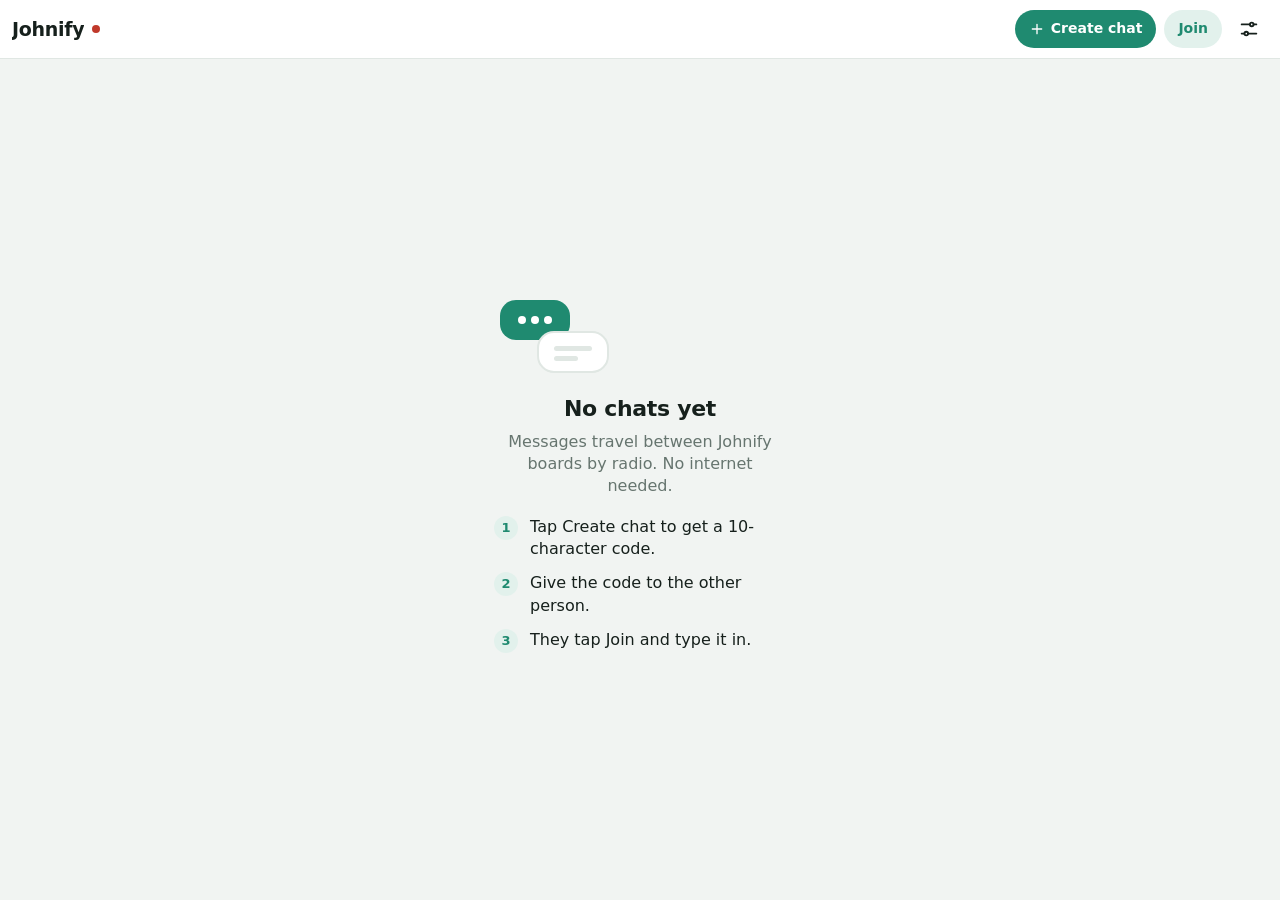
==== index.html @ dd28b8f2 "Fixed a small memory leak issue. and added a demo site I also deleted useless notes in the code i us" ====
<!DOCTYPE html>
<html lang="en"><head><meta charset="utf-8">
<meta name="viewport" content="width=device-width,initial-scale=1,viewport-fit=cover">
<meta name="color-scheme" content="light dark">
<meta name="theme-color" content="#1f8a70">
<title>Johnify</title>
<style>
:root{
  --bg:#f1f4f2;--sf:#ffffff;--tx:#16201c;--mu:#66756f;--ln:#e0e7e3;
  --pri:#1f8a70;--pritx:#ffffff;--soft:#e2f1ec;
  --out:#1f8a70;--outtx:#ffffff;--in:#ffffff;
  --danger:#c0392b;--ok:#25915f;--sh:0 1px 2px rgba(16,32,26,.08)}
@media(prefers-color-scheme:dark){:root{
  --bg:#0d1411;--sf:#16201c;--tx:#e6eee9;--mu:#8a9a93;--ln:#24312b;
  --pri:#35b28f;--pritx:#04130d;--soft:#1b2b25;
  --out:#1c7a64;--outtx:#ffffff;--in:#1c2823;
  --danger:#e8695c;--ok:#4cc38a;--sh:none}}
*{box-sizing:border-box;-webkit-tap-highlight-color:transparent}
html,body{margin:0;height:100%}
body{display:flex;flex-direction:column;height:100dvh;background:var(--bg);color:var(--tx);
  font:16px/1.4 system-ui,-apple-system,"Segoe UI",Roboto,"Helvetica Neue",sans-serif}
button,input,textarea{font:inherit;color:inherit}
svg{display:block}

header{flex:none;display:flex;align-items:center;gap:8px;background:var(--sf);border-bottom:1px solid var(--ln);
  padding:10px 12px;padding-top:max(10px,env(safe-area-inset-top))}
.brand{flex:1;min-width:0;display:flex;align-items:center;gap:8px}
.name{font-weight:700;font-size:19px;letter-spacing:-.3px;overflow:hidden;text-overflow:ellipsis}
.dot{flex:none;width:8px;height:8px;border-radius:50%;background:var(--mu)}
.dot.on{background:var(--ok)}.dot.off{background:var(--danger)}
.btn{display:inline-flex;align-items:center;gap:6px;border:0;border-radius:999px;padding:9px 14px;
  font-weight:600;font-size:14px;background:var(--soft);color:var(--pri);cursor:pointer;white-space:nowrap}
.btn:active{opacity:.7}
.btn.pri{background:var(--pri);color:var(--pritx)}
.btn.ghost{background:none;color:var(--danger);padding:8px 10px}
.icon{flex:none;width:38px;height:38px;border-radius:50%;border:0;background:none;color:var(--tx);
  display:grid;place-items:center;cursor:pointer}
.icon:active{background:var(--soft)}.icon.on{background:var(--soft);color:var(--pri)}
@media(max-width:370px){.btn{padding:8px 11px;font-size:13px}}

#view{flex:1;min-height:0;display:flex;flex-direction:column}
.scr{flex:1;min-height:0;display:flex;flex-direction:column}

.list{flex:1;overflow-y:auto;padding:12px}
.row{display:flex;align-items:center;gap:12px;padding:12px;margin-bottom:8px;background:var(--sf);
  border:1px solid var(--ln);border-radius:16px;box-shadow:var(--sh);cursor:pointer}
.row:active{background:var(--soft)}
.av{flex:none;width:46px;height:46px;border-radius:50%;display:grid;place-items:center;color:#fff;font-weight:700;font-size:15px}
.av.sm{width:36px;height:36px;font-size:13px}
.rt{flex:1;min-width:0}
.rcode{font-weight:700;font-size:16px;letter-spacing:.6px}
.rprev{color:var(--mu);font-size:14px;white-space:nowrap;overflow:hidden;text-overflow:ellipsis}
.rside{flex:none;display:flex;flex-direction:column;align-items:flex-end;gap:6px}
.rtime{font-size:12px;color:var(--mu)}
.badge{min-width:20px;height:20px;padding:0 6px;border-radius:10px;background:var(--pri);color:var(--pritx);
  font-size:12px;font-weight:700;display:grid;place-items:center}

.empty{margin:auto;text-align:center;padding:24px;max-width:340px}
.empty h2{margin:16px 0 6px;font-size:22px;letter-spacing:-.3px}
.empty p{margin:0;color:var(--mu)}
.steps{margin:18px 0 0;padding:0;list-style:none;text-align:left}
.steps li{display:flex;gap:12px;align-items:flex-start;margin-bottom:12px}
.steps b{flex:none;width:24px;height:24px;border-radius:50%;background:var(--soft);color:var(--pri);
  display:grid;place-items:center;font-size:13px}

.chead{flex:none;display:flex;align-items:center;gap:8px;padding:8px 10px;background:var(--sf);border-bottom:1px solid var(--ln)}
.cmid{flex:1;min-width:0;display:flex;flex-direction:column;align-items:flex-start;background:none;border:0;padding:0;cursor:pointer;text-align:left}
.ccode{font-weight:700;font-size:16px;letter-spacing:.6px}
.csub{display:flex;align-items:center;gap:4px;font-size:12px;color:var(--ok)}
.msgs{flex:1;min-height:0;overflow-y:auto;display:flex;flex-direction:column;gap:6px;padding:14px 12px}
.hint{margin:auto;color:var(--mu);font-size:14px}
.b{max-width:80%;padding:8px 12px 6px;border-radius:18px;word-break:break-word;box-shadow:var(--sh)}
.b.me{align-self:flex-end;background:var(--out);color:var(--outtx);border-bottom-right-radius:5px}
.b.them{align-self:flex-start;background:var(--in);border:1px solid var(--ln);border-bottom-left-radius:5px}
.who{font-size:12.5px;font-weight:700;margin-bottom:1px}
.tx{white-space:pre-wrap}
.tm{font-size:11px;opacity:.6;text-align:right;margin-top:1px}
.comp{flex:none;display:flex;align-items:flex-end;gap:8px;background:var(--sf);border-top:1px solid var(--ln);
  padding:8px 10px;padding-bottom:max(8px,env(safe-area-inset-bottom))}
textarea{flex:1;min-height:42px;max-height:120px;resize:none;border:0;outline:none;background:var(--bg);
  border-radius:21px;padding:10px 16px;line-height:1.35}
.send{flex:none;width:42px;height:42px;border-radius:50%;border:0;background:var(--pri);color:var(--pritx);
  display:grid;place-items:center;cursor:pointer}
.send:active{opacity:.7}

.page{flex:1;overflow-y:auto;padding:4px 12px 24px}
.lab{margin:18px 6px 6px;font-size:12px;font-weight:700;letter-spacing:.6px;text-transform:uppercase;color:var(--mu)}
.grp{background:var(--sf);border:1px solid var(--ln);border-radius:16px;overflow:hidden}
.item{display:flex;align-items:center;gap:12px;padding:13px 14px;border-top:1px solid var(--ln)}
.item:first-child{border-top:0}
.itx{flex:1;min-width:0}.it{font-weight:600}.is{font-size:13px;color:var(--mu);margin-top:2px}
.iv{color:var(--mu);font-size:14px;text-align:right;word-break:break-all}
.field{flex:1;min-width:0;border:0;outline:none;background:none;text-align:right;font-size:16px}
.switch{position:relative;flex:none;width:48px;height:29px}
.switch input{position:absolute;inset:0;opacity:0;margin:0;cursor:pointer;z-index:1}
.knob{position:absolute;inset:0;border-radius:99px;background:var(--ln);transition:background .2s}
.knob:after{content:"";position:absolute;top:3px;left:3px;width:23px;height:23px;border-radius:50%;background:#fff;
  box-shadow:0 1px 3px rgba(0,0,0,.25);transition:transform .2s}
.switch input:checked+.knob{background:var(--pri)}
.switch input:checked+.knob:after{transform:translateX(19px)}

#modal{position:fixed;inset:0;background:rgba(8,14,11,.5);display:flex;align-items:center;justify-content:center;padding:20px}
#modal[hidden]{display:none}
.box{width:100%;max-width:340px;background:var(--sf);border-radius:20px;padding:20px;box-shadow:0 10px 40px rgba(0,0,0,.25)}
.box h3{margin:0 0 4px;font-size:20px}.box p{margin:0;color:var(--mu);font-size:14px}
.box input{width:100%;margin:14px 0;padding:13px;border:1.5px solid var(--ln);border-radius:12px;background:var(--bg);
  text-align:center;font-weight:700;font-size:20px;letter-spacing:2px;text-transform:uppercase;outline:none}
.box input:focus{border-color:var(--pri)}
.acts{display:flex;gap:8px}.acts .btn{flex:1;justify-content:center;padding:12px}
#toast{position:fixed;left:50%;bottom:90px;transform:translateX(-50%);background:#16201c;color:#fff;padding:10px 16px;
  border-radius:999px;font-size:14px;opacity:0;pointer-events:none;transition:opacity .2s;max-width:90%;text-align:center}
#toast.on{opacity:1}
</style></head><body>
<header>
 <div class="brand"><span class="name">Johnify</span><span id="dot" class="dot"></span></div>
 <button id="bCreate" class="btn pri"></button>
 <button id="bJoin" class="btn">Join</button>
 <button id="bSet" class="icon" aria-label="Settings"></button>
</header>
<main id="view"></main>
<div id="modal" hidden><div class="box">
 <h3>Join a chat</h3>
 <p>Enter the 10-character code you were given.</p>
 <input id="jc" maxlength="10" placeholder="CODE" autocapitalize="characters" autocomplete="off" spellcheck="false">
 <div class="acts"><button id="jx" class="btn">Cancel</button><button id="jg" class="btn pri">Join</button></div>
</div></div>
<div id="toast"></div>
<script>
const $=s=>document.querySelector(s);
const el=(t,c,x)=>{const e=document.createElement(t);if(c)e.className=c;if(x!=null)e.textContent=x;return e};
const bytes=s=>new TextEncoder().encode(s).length;
const fmtUp=s=>Math.floor(s/3600)+'h '+Math.floor(s%3600/60)+'m';
const fmtTime=t=>new Date(t).toLocaleTimeString([],{hour:'numeric',minute:'2-digit'});

const ICON={
  plus:'<path d="M12 5v14M5 12h14"/>',
  back:'<path d="M15 5l-7 7 7 7"/>',
  lock:'<rect x="5" y="11" width="14" height="9" rx="2"/><path d="M8 11V8a4 4 0 0 1 8 0v3"/>',
  up:'<path d="M12 19V5M6 11l6-6 6 6"/>',
  sliders:'<path d="M4 7h9M17 7h3M4 17h3M11 17h9"/><circle cx="15" cy="7" r="2"/><circle cx="9" cy="17" r="2"/>'};
const svg=(n,s)=>'<svg viewBox="0 0 24 24" width="'+s+'" height="'+s+'" fill="none" stroke="currentColor" stroke-width="2" stroke-linecap="round" stroke-linejoin="round" aria-hidden="true">'+ICON[n]+'</svg>';

const PAL=['#1f8a70','#d0743c','#b5483e','#6e8b3d','#c29a2c','#3f7f8c'];
const colorOf=s=>{let h=0;for(const c of s)h=(h*31+c.charCodeAt(0))>>>0;return PAL[h%PAL.length]};
function avatar(code,cls){const a=el('div','av '+(cls||''),code.slice(0,2));a.style.background=colorOf(code);return a}

let S={};try{S=JSON.parse(localStorage.getItem('jf')||'{}')}catch(e){}
S.rooms=S.rooms||[];S.msgs=S.msgs||{};S.since=S.since||0;S.name=S.name||'';
S.unread=S.unread||{};S.boot=S.boot||'';S.dev=S.dev||'';
const save=()=>{try{localStorage.setItem('jf',JSON.stringify(S))}catch(e){}};

let cur=null,view='list',busy=false,again=false,stT=null;

function toast(t){const e=$('#toast');e.textContent=t;e.classList.add('on');
  clearTimeout(toast.t);toast.t=setTimeout(()=>e.classList.remove('on'),2600)}
function setLink(ok){$('#dot').className='dot '+(ok?'on':'off');$('#dot').title=ok?'Connected to the board':'Not connected'}

async function api(p,o,post){
  const q=new URLSearchParams(o||{}),c=new AbortController(),t=setTimeout(()=>c.abort(),5000);
  try{
    const r=post?await fetch(p,{method:'POST',body:q,signal:c.signal}):await fetch(p+'?'+q,{signal:c.signal});
    if(!r.ok)throw new Error(await r.text());
    return await r.json();
  }finally{clearTimeout(t)}}

async function hello(){const h=await api('/api/hello',{dev:S.dev});S.dev=h.dev;save();return h}

function gen(){
  const A='ABCDEFGHJKMNPQRSTUVWXYZ23456789',a=new Uint8Array(10);
  if(window.crypto&&crypto.getRandomValues)crypto.getRandomValues(a);
  else for(let i=0;i<10;i++)a[i]=Math.random()*256;
  return[...a].map(x=>A[x%A.length]).join('')}

function copy(t){try{const a=document.createElement('textarea');a.value=t;document.body.appendChild(a);
  a.select();document.execCommand('copy');a.remove();toast('Code copied')}catch(e){toast('Code: '+t)}}

async function joinRoom(raw){
  const code=(raw||'').toUpperCase().replace(/[^A-Z0-9]/g,'');
  if(code.length!==10){toast('A chat code is 10 letters and numbers');return null}
  if(!S.rooms.includes(code)&&S.rooms.length>=12){toast('You can have up to 12 chats. Leave one first.');return null}
  try{if(!S.dev)await hello();await api('/api/join',{room:code},true)}
  catch(e){toast('Cannot reach the board. Check your Wi-Fi.');return null}
  if(!S.rooms.includes(code)){S.rooms.push(code);S.msgs[code]=S.msgs[code]||[];save()}
  try{const j=await api('/api/poll',{since:0,boot:'',r:code});ingest(j.msgs)}catch(e){}
  return code}

function ingest(ms){
  let changed=false;
  for(const m of ms){
    if(!S.rooms.includes(m.r))continue;
    const L=S.msgs[m.r]=S.msgs[m.r]||[],id=m.d+m.i;
    if(L.some(x=>x.id===id))continue;
    L.push({id,dev:m.d,name:m.n,text:m.x,t:Date.now()-m.a*1000,mine:m.d===S.dev});
    L.sort((a,b)=>a.t-b.t);if(L.length>300)L.shift();
    changed=true;
    if(!(view==='chat'&&cur===m.r)&&m.d!==S.dev)S.unread[m.r]=(S.unread[m.r]||0)+1}
  if(changed){save();if(view==='chat')drawMsgs();else if(view==='list')render()}}

async function poll(){
  if(busy){again=true;return}
  busy=true;
  try{
    if(!S.dev)await hello();
    const j=await api('/api/poll',{since:S.since,boot:S.boot,r:S.rooms.join(',')});
    S.boot=j.boot;S.since=j.next;ingest(j.msgs);save();setLink(true)}
  catch(e){setLink(false)}
  busy=false;
  if(again){again=false;poll()}}

async function send(){
  const box=$('#txt');if(!box||!cur)return;
  const t=box.value.trim();if(!t)return;
  if(bytes(t)>190){toast('Too long. Limit is 190 bytes.');return}
  box.value='';box.style.height='auto';
  try{
    if(!S.dev)await hello();
    await api('/api/send',{room:cur,dev:S.dev,name:S.name||('User-'+S.dev.slice(0,4)),text:t},true);
    poll()}
  catch(e){box.value=t;toast('Did not send. Check your Wi-Fi.')}}

function goList(){view='list';cur=null;render()}
function openRoom(c){cur=c;view='chat';S.unread[c]=0;save();render()}

function render(){
  $('#bSet').classList.toggle('on',view==='settings');
  clearInterval(stT);
  const v=$('#view');v.innerHTML='';
  if(view==='list')drawList(v);else if(view==='chat')drawChat(v);else drawSettings(v)}

function backBtn(){const b=el('button','icon');b.innerHTML=svg('back',22);b.setAttribute('aria-label','Back');b.onclick=goList;return b}

function drawList(v){
  const scr=el('div','scr');
  if(!S.rooms.length){
    const c=el('div','empty');
    c.innerHTML='<svg viewBox="0 0 120 84" width="120" height="84" aria-hidden="true">'+
      '<rect x="6" y="6" width="70" height="40" rx="16" fill="var(--pri)"/>'+
      '<circle cx="28" cy="26" r="4" fill="var(--pritx)"/><circle cx="41" cy="26" r="4" fill="var(--pritx)"/><circle cx="54" cy="26" r="4" fill="var(--pritx)"/>'+
      '<rect x="44" y="38" width="70" height="40" rx="16" fill="var(--sf)" stroke="var(--ln)" stroke-width="2"/>'+
      '<rect x="60" y="52" width="38" height="5" rx="2.5" fill="var(--ln)"/><rect x="60" y="62" width="24" height="5" rx="2.5" fill="var(--ln)"/></svg>';
    c.append(el('h2',0,'No chats yet'),el('p',0,'Messages travel between Johnify boards by radio. No internet needed.'));
    const ol=el('ol','steps');
    ['Tap Create chat to get a 10-character code.','Give the code to the other person.','They tap Join and type it in.']
      .forEach((x,i)=>{const li=el('li');li.append(el('b',0,String(i+1)),el('span',0,x));ol.append(li)});
    c.append(ol);scr.append(c);v.append(scr);return}
  const list=el('div','list');
  for(const code of S.rooms.slice().reverse()){
    const L=S.msgs[code]||[],last=L[L.length-1],r=el('div','row');
    const mid=el('div','rt');
    mid.append(el('div','rcode',code),el('div','rprev',last?(last.mine?'You: ':'')+last.text:'No messages yet'));
    const side=el('div','rside');
    if(last)side.append(el('span','rtime',fmtTime(last.t)));
    if(S.unread[code])side.append(el('span','badge',S.unread[code]));
    r.append(avatar(code),mid,side);
    r.onclick=()=>openRoom(code);list.append(r)}
  scr.append(list);v.append(scr)}

function drawChat(v){
  const scr=el('div','scr'),head=el('div','chead');
  const mid=el('button','cmid');
  const sub=el('span','csub');sub.innerHTML=svg('lock',12)+'<span>Encrypted \u00b7 tap to copy code</span>';
  mid.append(el('span','ccode',cur),sub);mid.onclick=()=>copy(cur);
  const lv=el('button','btn ghost','Leave');
  lv.onclick=()=>{if(confirm('Remove this chat from this phone?')){
    S.rooms=S.rooms.filter(x=>x!==cur);delete S.msgs[cur];delete S.unread[cur];save();goList()}};
  head.append(backBtn(),avatar(cur,'sm'),mid,lv);

  const m=el('div','msgs');m.id='msgs';
  const f=el('div','comp'),t=el('textarea');t.id='txt';t.rows=1;t.placeholder='Message';
  t.oninput=()=>{t.style.height='auto';t.style.height=Math.min(t.scrollHeight,120)+'px'};
  t.onkeydown=e=>{if(e.key==='Enter'&&!e.shiftKey){e.preventDefault();send()}};
  const s=el('button','send');s.innerHTML=svg('up',22);s.setAttribute('aria-label','Send');s.onclick=send;
  f.append(t,s);scr.append(head,m,f);v.append(scr);drawMsgs(true)}

function drawMsgs(force){
  const m=$('#msgs');if(!m)return;
  const stick=force||m.scrollHeight-m.scrollTop-m.clientHeight<90;
  m.innerHTML='';
  const L=S.msgs[cur]||[];
  if(!L.length)m.append(el('div','hint','No messages yet. Say hello.'));
  for(const x of L){
    const b=el('div','b '+(x.mine?'me':'them'));
    if(!x.mine){const w=el('div','who',x.name||'?');w.style.color=colorOf(x.dev||'');b.append(w)}
    b.append(el('div','tx',x.text),el('div','tm',fmtTime(x.t)));
    m.append(b)}
  if(stick)m.scrollTop=m.scrollHeight}

function drawSettings(v){
  const scr=el('div','scr'),head=el('div','chead');
  const ttl=el('div','cmid');ttl.append(el('span','ccode','Settings'));ttl.firstChild.style.letterSpacing='0';
  head.append(backBtn(),ttl);
  const page=el('div','page');

  const group=(label,rows)=>{page.append(el('div','lab',label));const g=el('div','grp');rows.forEach(r=>g.append(r));page.append(g)};
  const item=(title,sub)=>{const i=el('div','item'),t=el('div','itx');t.append(el('div','it',title));if(sub)t.append(el('div','is',sub));i.append(t);return i};

  const nm=item('Display name');
  const inp=el('input','field');inp.placeholder='Your name';inp.maxLength=12;inp.value=S.name;
  inp.oninput=()=>{S.name=inp.value.trim();save()};
  nm.append(inp);
  const id=item('Device ID');id.append(el('div','iv',S.dev||'-'));
  group('Profile',[nm,id]);

  const rp=item('Repeater mode','Re-sends every message this board hears from other boards, for any chat. Use it to bridge boards that are too far apart to hear each other. A repeater cannot read the messages it passes on.');
  const sw=el('label','switch'),cb=el('input');cb.type='checkbox';
  sw.append(cb,el('span','knob'));rp.append(sw);
  cb.onchange=async()=>{
    try{await api('/api/repeater',{on:cb.checked?1:0},true);toast(cb.checked?'Repeater on':'Repeater off')}
    catch(e){cb.checked=!cb.checked;toast('Could not change the setting')}};
  group('Network',[rp]);

  const stat=el('div','grp');page.append(el('div','lab','This board'),stat);
  scr.append(head,page);v.append(scr);

  const update=async()=>{
    try{
      const s=await api('/api/status');cb.checked=!!s.repeater;stat.innerHTML='';
      [['Wi-Fi network',s.ssid],['Phones connected',s.clients],['Chats stored',s.rooms],
       ['Packets heard',s.rx],['Packets sent',s.tx],['Relayed for others',s.relayed],['Uptime',fmtUp(s.up)]]
        .forEach(([k,x])=>{const i=item(k);i.append(el('div','iv',String(x)));stat.append(i)})
    }catch(e){}};
  update();stT=setInterval(update,2500)}

$('#bCreate').innerHTML=svg('plus',16)+'<span>Create chat</span>';
$('#bSet').innerHTML=svg('sliders',22);
$('#bSet').onclick=()=>{if(view==='settings')goList();else{view='settings';render()}};
$('#bCreate').onclick=async()=>{const c=await joinRoom(gen());if(c){openRoom(c);toast('Chat created. Share the code.')}};
$('#bJoin').onclick=()=>{$('#modal').hidden=false;$('#jc').value='';$('#jc').focus()};
$('#jx').onclick=()=>{$('#modal').hidden=true};
$('#jg').onclick=async()=>{const c=await joinRoom($('#jc').value);if(c){$('#modal').hidden=true;openRoom(c)}};
$('#jc').onkeydown=e=>{if(e.key==='Enter')$('#jg').click()};
document.addEventListener('visibilitychange',()=>{if(!document.hidden)poll()});

render();hello().catch(()=>{});poll();setInterval(poll,1500);
</script></body></html>
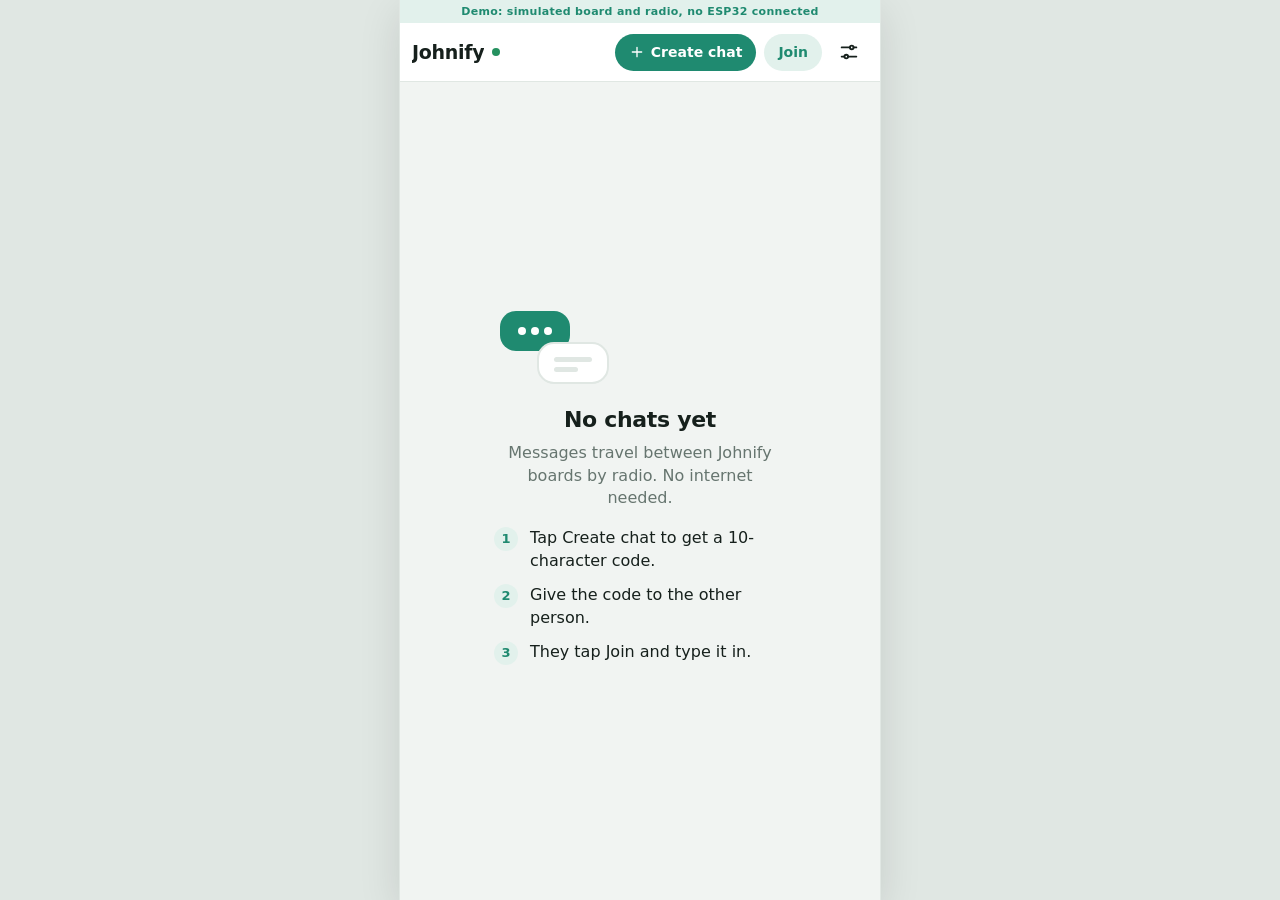
==== commit af32eea0: "Update title and add demo section in index.html" ====
--- a/index.html
+++ b/index.html
@@ -3,7 +3,7 @@
 <meta name="viewport" content="width=device-width,initial-scale=1,viewport-fit=cover">
 <meta name="color-scheme" content="light dark">
 <meta name="theme-color" content="#1f8a70">
-<title>Johnify</title>
+<title>Johnify Demo</title>
 <style>
 :root{
   --bg:#f1f4f2;--sf:#ffffff;--tx:#16201c;--mu:#66756f;--ln:#e0e7e3;
@@ -110,7 +110,12 @@
 #toast{position:fixed;left:50%;bottom:90px;transform:translateX(-50%);background:#16201c;color:#fff;padding:10px 16px;
   border-radius:999px;font-size:14px;opacity:0;pointer-events:none;transition:opacity .2s;max-width:90%;text-align:center}
 #toast.on{opacity:1}
+#demo{flex:none;text-align:center;font-size:11px;font-weight:600;letter-spacing:.3px;padding:4px 8px;
+  padding-top:max(4px,env(safe-area-inset-top));background:var(--soft);color:var(--pri)}
+@media(min-width:700px){html{background:var(--ln)}
+  body{max-width:480px;margin:0 auto;box-shadow:0 0 0 1px var(--ln),0 12px 40px rgba(0,0,0,.12)}}
 </style></head><body>
+<div id="demo">Demo: simulated board and radio, no ESP32 connected</div>
 <header>
  <div class="brand"><span class="name">Johnify</span><span id="dot" class="dot"></span></div>
  <button id="bCreate" class="btn pri"></button>
@@ -155,13 +160,64 @@
   clearTimeout(toast.t);toast.t=setTimeout(()=>e.classList.remove('on'),2600)}
 function setLink(ok){$('#dot').className='dot '+(ok?'on':'off');$('#dot').title=ok?'Connected to the board':'Not connected'}
 
+const DEMO={made:''};
+const hex8=()=>Array.from({length:8},()=>'0123456789abcdef'[Math.random()*16|0]).join('');
+const BOOT=hex8(),T0=Date.now();
+const BOARD={rooms:[],msgs:[],seq:1,rx:0,tx:0,relayed:0,repeater:false};
+const FRIEND={dev:'f00dcafe',name:'Sam'};
+const REPLIES=[
+ [/\b(hi|hello|hey|yo)\b/i,['Hey! Reading you loud and clear.','Hi there. Nice to hear from you over the radio.']],
+ [/(how|what).*(work|this)/i,['Your phone talks to the board over Wi-Fi. The board encrypts the message and broadcasts it by radio to every other Johnify board nearby.']],
+ [/(internet|wifi|wi-fi|signal|router)/i,['No internet involved at all. The boards talk to each other directly.']],
+ [/(range|far|distance)/i,['Around 100 to 200 m in the open. A repeater board in the middle extends it.']],
+ [/(repeat|relay)/i,['A repeater just re-broadcasts what it hears. It cannot read the messages, they stay encrypted.']],
+ [/(encrypt|secure|private|safe)/i,['Everything is AES-256 encrypted with a key made from the chat code. Only people with the code can read it.']],
+ [/\?\s*$/,['Good question. Give me a second.','Hmm, not sure. What do you think?']]];
+const FALL=['Got it.','Makes sense.','Nice.','Ha, agreed.','Message received over the radio.','Copy that.'];
+function addMsg(room,dev,name,text,age){
+  BOARD.msgs.push({seq:BOARD.seq++,i:hex8(),d:dev,r:room,n:name,x:text,ts:Date.now()-(age||0)*1000});
+  if(BOARD.msgs.length>200)BOARD.msgs.shift()}
+function ensure(c){
+  if(BOARD.rooms.includes(c))return false;
+  if(BOARD.rooms.length>=24)BOARD.rooms.shift();
+  BOARD.rooms.push(c);return true}
+function friendReply(room,text){
+  let pick=null;
+  for(const[re,list]of REPLIES)if(re.test(text)){pick=list[Math.random()*list.length|0];break}
+  if(!pick)pick=FALL[BOARD.seq%FALL.length];
+  setTimeout(()=>{BOARD.rx++;if(BOARD.repeater)BOARD.relayed++;addMsg(room,FRIEND.dev,FRIEND.name,pick)},1500+Math.random()*1800)}
+setInterval(()=>{if(BOARD.repeater){BOARD.rx++;BOARD.tx++;BOARD.relayed++}},3500);
+const ROOMRE=/^[A-Z0-9]{10}$/;
 async function api(p,o,post){
-  const q=new URLSearchParams(o||{}),c=new AbortController(),t=setTimeout(()=>c.abort(),5000);
-  try{
-    const r=post?await fetch(p,{method:'POST',body:q,signal:c.signal}):await fetch(p+'?'+q,{signal:c.signal});
-    if(!r.ok)throw new Error(await r.text());
-    return await r.json();
-  }finally{clearTimeout(t)}}
+  await new Promise(r=>setTimeout(r,40+Math.random()*60));
+  o=o||{};
+  if(p==='/api/hello')return{dev:/^[0-9a-f]{8}$/.test(o.dev||'')?o.dev:hex8(),ssid:'Johnify-9F3A'};
+  if(p==='/api/join'){
+    const c=String(o.room||'').toUpperCase();
+    if(!ROOMRE.test(c))throw new Error('bad room');
+    if(ensure(c)&&c!==DEMO.made)addMsg(c,FRIEND.dev,FRIEND.name,'You found the room. Say something and I will answer.',45);
+    return{ok:true}}
+  if(p==='/api/send'){
+    const c=String(o.room||'').toUpperCase(),t=String(o.text||'').trim();
+    if(!ROOMRE.test(c)||!t)throw new Error('bad');
+    ensure(c);addMsg(c,o.dev,String(o.name||'User').slice(0,12),t);
+    BOARD.tx+=2;friendReply(c,t);return{ok:true}}
+  if(p==='/api/poll'){
+    let since=+o.since||0;
+    if(o.boot!==BOOT)since=0;
+    const codes=String(o.r||'').split(',').map(s=>s.trim().toUpperCase()).filter(s=>ROOMRE.test(s));
+    codes.forEach(ensure);
+    let last=since;const out=[];
+    for(const m of BOARD.msgs){
+      if(m.seq<=since)continue;
+      if(codes.includes(m.r)&&out.length>=30){last=m.seq-1;break}
+      last=m.seq;
+      if(codes.includes(m.r))out.push({i:m.i,d:m.d,r:m.r,n:m.n,x:m.x,a:Math.floor((Date.now()-m.ts)/1000)})}
+    return{boot:BOOT,msgs:out,next:last}}
+  if(p==='/api/status')return{repeater:BOARD.repeater,ssid:'Johnify-9F3A',clients:1,rooms:BOARD.rooms.length,
+    rx:BOARD.rx,tx:BOARD.tx,relayed:BOARD.relayed,up:Math.floor((Date.now()-T0)/1000)+2831};
+  if(p==='/api/repeater'){BOARD.repeater=String(o.on)==='1';return{repeater:BOARD.repeater}}
+  throw new Error('not found')}
 
 async function hello(){const h=await api('/api/hello',{dev:S.dev});S.dev=h.dev;save();return h}
 
@@ -169,7 +225,7 @@
   const A='ABCDEFGHJKMNPQRSTUVWXYZ23456789',a=new Uint8Array(10);
   if(window.crypto&&crypto.getRandomValues)crypto.getRandomValues(a);
   else for(let i=0;i<10;i++)a[i]=Math.random()*256;
-  return[...a].map(x=>A[x%A.length]).join('')}
+  const c=[...a].map(x=>A[x%A.length]).join('');DEMO.made=c;return c}
 
 function copy(t){try{const a=document.createElement('textarea');a.value=t;document.body.appendChild(a);
   a.select();document.execCommand('copy');a.remove();toast('Code copied')}catch(e){toast('Code: '+t)}}
@@ -332,4 +388,4 @@
 document.addEventListener('visibilitychange',()=>{if(!document.hidden)poll()});
 
 render();hello().catch(()=>{});poll();setInterval(poll,1500);
-</script></body></html>+</script></body></html>
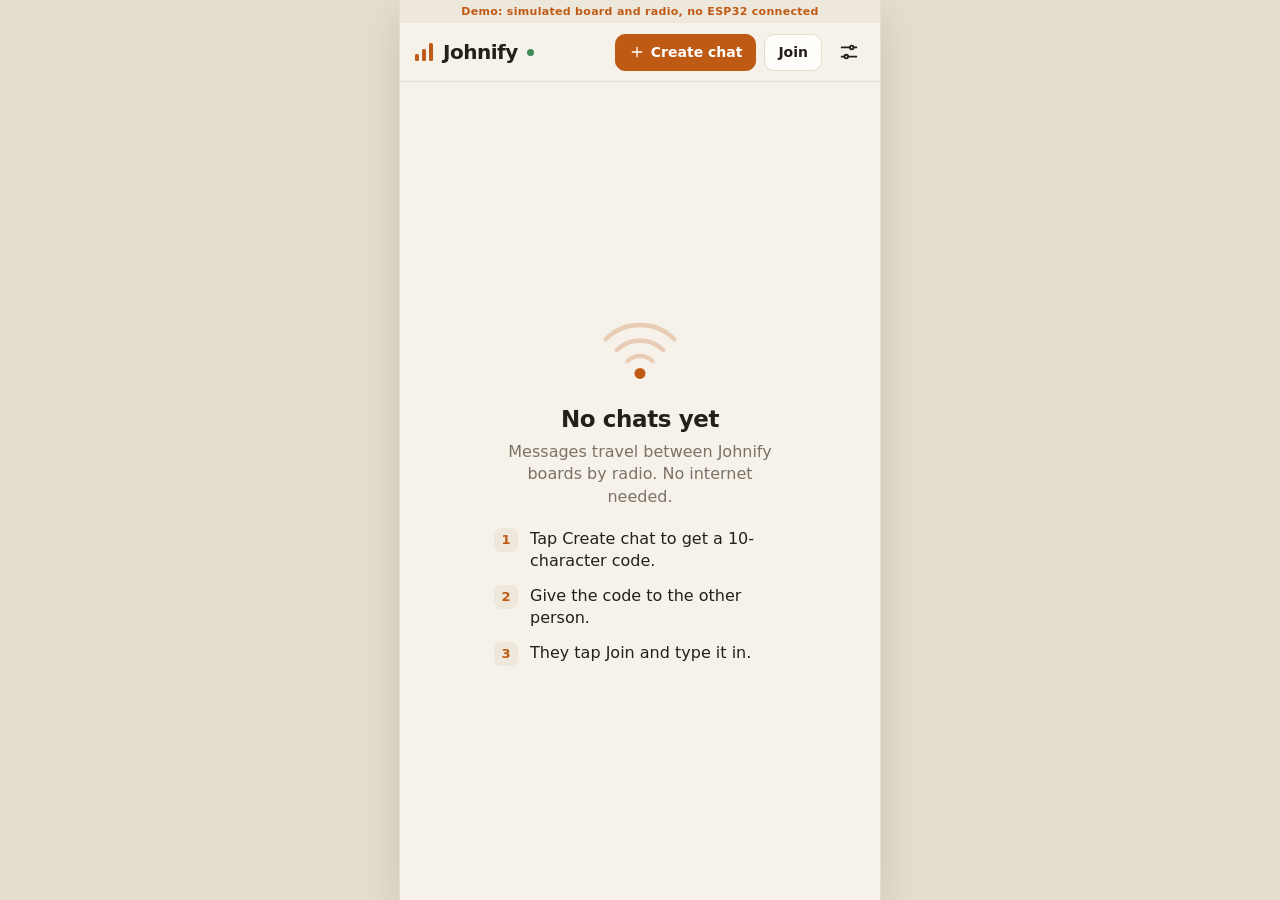
==== commit 140e08a3: "Overhauling things to make them more streamlined (Demo SIte)" ====
--- a/index.html
+++ b/index.html
@@ -2,131 +2,120 @@
 <html lang="en"><head><meta charset="utf-8">
 <meta name="viewport" content="width=device-width,initial-scale=1,viewport-fit=cover">
 <meta name="color-scheme" content="light dark">
-<meta name="theme-color" content="#1f8a70">
+<meta name="theme-color" content="#bf5a14">
 <title>Johnify Demo</title>
 <style>
-:root{
-  --bg:#f1f4f2;--sf:#ffffff;--tx:#16201c;--mu:#66756f;--ln:#e0e7e3;
-  --pri:#1f8a70;--pritx:#ffffff;--soft:#e2f1ec;
-  --out:#1f8a70;--outtx:#ffffff;--in:#ffffff;
-  --danger:#c0392b;--ok:#25915f;--sh:0 1px 2px rgba(16,32,26,.08)}
-@media(prefers-color-scheme:dark){:root{
-  --bg:#0d1411;--sf:#16201c;--tx:#e6eee9;--mu:#8a9a93;--ln:#24312b;
-  --pri:#35b28f;--pritx:#04130d;--soft:#1b2b25;
-  --out:#1c7a64;--outtx:#ffffff;--in:#1c2823;
-  --danger:#e8695c;--ok:#4cc38a;--sh:none}}
+:root{--bg:#f6f2ea;--sf:#fffdf9;--sf2:#eee8dc;--tx:#241f19;--mu:#7b7266;--ln:#e5ddcf;
+  --ac:#bf5a14;--actx:#fff;--out:#bf5a14;--outtx:#fff;--in:#fffdf9;--ok:#3f8a55;--bad:#c9453a}
+@media(prefers-color-scheme:dark){:root{--bg:#14110e;--sf:#1c1813;--sf2:#26211b;--tx:#f2eadd;--mu:#a1968a;--ln:#2e2820;
+  --ac:#f0a53a;--actx:#1c1306;--out:#f0a53a;--outtx:#1c1306;--in:#27211a;--ok:#6cc08a;--bad:#ee7466}}
 *{box-sizing:border-box;-webkit-tap-highlight-color:transparent}
 html,body{margin:0;height:100%}
 body{display:flex;flex-direction:column;height:100dvh;background:var(--bg);color:var(--tx);
-  font:16px/1.4 system-ui,-apple-system,"Segoe UI",Roboto,"Helvetica Neue",sans-serif}
+  font:16px/1.4 system-ui,-apple-system,"Segoe UI",Roboto,sans-serif}
 button,input,textarea{font:inherit;color:inherit}
 svg{display:block}
-
-header{flex:none;display:flex;align-items:center;gap:8px;background:var(--sf);border-bottom:1px solid var(--ln);
-  padding:10px 12px;padding-top:max(10px,env(safe-area-inset-top))}
-.brand{flex:1;min-width:0;display:flex;align-items:center;gap:8px}
-.name{font-weight:700;font-size:19px;letter-spacing:-.3px;overflow:hidden;text-overflow:ellipsis}
-.dot{flex:none;width:8px;height:8px;border-radius:50%;background:var(--mu)}
-.dot.on{background:var(--ok)}.dot.off{background:var(--danger)}
-.btn{display:inline-flex;align-items:center;gap:6px;border:0;border-radius:999px;padding:9px 14px;
-  font-weight:600;font-size:14px;background:var(--soft);color:var(--pri);cursor:pointer;white-space:nowrap}
+header{flex:none;display:flex;align-items:center;gap:8px;padding:10px 12px;padding-top:max(10px,env(safe-area-inset-top));border-bottom:1px solid var(--ln)}
+.brand{flex:1;min-width:0;display:flex;align-items:center;gap:7px;color:var(--ac)}
+.name{color:var(--tx);font-weight:800;font-size:20px;letter-spacing:-.5px}
+.dot{width:7px;height:7px;border-radius:50%;background:var(--mu);margin-left:2px}
+.dot.on{background:var(--ok)}.dot.off{background:var(--bad)}
+.btn{display:inline-flex;align-items:center;gap:6px;border:1px solid var(--ln);border-radius:10px;padding:8px 13px;
+  font-weight:600;font-size:14px;background:var(--sf);cursor:pointer;white-space:nowrap}
 .btn:active{opacity:.7}
-.btn.pri{background:var(--pri);color:var(--pritx)}
-.btn.ghost{background:none;color:var(--danger);padding:8px 10px}
-.icon{flex:none;width:38px;height:38px;border-radius:50%;border:0;background:none;color:var(--tx);
-  display:grid;place-items:center;cursor:pointer}
-.icon:active{background:var(--soft)}.icon.on{background:var(--soft);color:var(--pri)}
-@media(max-width:370px){.btn{padding:8px 11px;font-size:13px}}
-
+.btn.pri{background:var(--ac);border-color:var(--ac);color:var(--actx)}
+.btn.ghost{border:0;background:none;color:var(--bad);padding:8px 6px}
+.btn.wide{width:100%;justify-content:center;padding:12px}
+.icon{flex:none;width:38px;height:38px;border-radius:10px;border:0;background:none;display:grid;place-items:center;cursor:pointer}
+.icon:active,.icon.on{background:var(--sf2)}
+@media(max-width:370px){.btn{padding:8px 10px;font-size:13px}}
+#warn{flex:none;padding:8px 14px;font-size:13px;background:rgba(201,69,58,.13);color:var(--bad);border-bottom:1px solid var(--ln)}
+#warn[hidden]{display:none}
 #view{flex:1;min-height:0;display:flex;flex-direction:column}
 .scr{flex:1;min-height:0;display:flex;flex-direction:column}
-
-.list{flex:1;overflow-y:auto;padding:12px}
-.row{display:flex;align-items:center;gap:12px;padding:12px;margin-bottom:8px;background:var(--sf);
-  border:1px solid var(--ln);border-radius:16px;box-shadow:var(--sh);cursor:pointer}
-.row:active{background:var(--soft)}
-.av{flex:none;width:46px;height:46px;border-radius:50%;display:grid;place-items:center;color:#fff;font-weight:700;font-size:15px}
-.av.sm{width:36px;height:36px;font-size:13px}
+.list{flex:1;overflow-y:auto}
+.row{display:flex;align-items:center;gap:13px;padding:13px 16px;border-bottom:1px solid var(--ln);cursor:pointer}
+.row:active{background:var(--sf2)}
+.tile{flex:none;width:42px;height:42px;border-radius:12px;display:grid;place-items:center;font:700 14px ui-monospace,"SF Mono",Menlo,Consolas,monospace;letter-spacing:.5px}
+.tile.sm{width:34px;height:34px;border-radius:10px;font-size:12px}
 .rt{flex:1;min-width:0}
-.rcode{font-weight:700;font-size:16px;letter-spacing:.6px}
-.rprev{color:var(--mu);font-size:14px;white-space:nowrap;overflow:hidden;text-overflow:ellipsis}
+.rcode{font:700 15px ui-monospace,"SF Mono",Menlo,Consolas,monospace;letter-spacing:.8px}
+.rprev{color:var(--mu);font-size:14px;white-space:nowrap;overflow:hidden;text-overflow:ellipsis;margin-top:1px}
 .rside{flex:none;display:flex;flex-direction:column;align-items:flex-end;gap:6px}
 .rtime{font-size:12px;color:var(--mu)}
-.badge{min-width:20px;height:20px;padding:0 6px;border-radius:10px;background:var(--pri);color:var(--pritx);
-  font-size:12px;font-weight:700;display:grid;place-items:center}
-
+.badge{min-width:20px;height:20px;padding:0 6px;border-radius:6px;background:var(--ac);color:var(--actx);font-size:12px;font-weight:700;display:grid;place-items:center}
 .empty{margin:auto;text-align:center;padding:24px;max-width:340px}
-.empty h2{margin:16px 0 6px;font-size:22px;letter-spacing:-.3px}
+.wave{margin:0 auto}.wave path{fill:none;stroke:var(--ac);stroke-width:4;stroke-linecap:round;opacity:.25;animation:pulse 2.4s infinite}
+.wave .a2{animation-delay:.3s}.wave .a3{animation-delay:.6s}
+@keyframes pulse{0%,100%{opacity:.2}40%{opacity:1}}
+@media(prefers-reduced-motion:reduce){.wave path{animation:none;opacity:.7}}
+.empty h2{margin:14px 0 6px;font-size:23px;letter-spacing:-.4px}
 .empty p{margin:0;color:var(--mu)}
-.steps{margin:18px 0 0;padding:0;list-style:none;text-align:left}
+.steps{margin:20px 0 0;padding:0;list-style:none;text-align:left}
 .steps li{display:flex;gap:12px;align-items:flex-start;margin-bottom:12px}
-.steps b{flex:none;width:24px;height:24px;border-radius:50%;background:var(--soft);color:var(--pri);
-  display:grid;place-items:center;font-size:13px}
-
-.chead{flex:none;display:flex;align-items:center;gap:8px;padding:8px 10px;background:var(--sf);border-bottom:1px solid var(--ln)}
+.steps b{flex:none;width:24px;height:24px;border-radius:7px;background:var(--sf2);color:var(--ac);display:grid;place-items:center;font-size:13px}
+.chead{flex:none;display:flex;align-items:center;gap:8px;padding:7px 10px;border-bottom:1px solid var(--ln)}
 .cmid{flex:1;min-width:0;display:flex;flex-direction:column;align-items:flex-start;background:none;border:0;padding:0;cursor:pointer;text-align:left}
-.ccode{font-weight:700;font-size:16px;letter-spacing:.6px}
+.ccode{font:700 15px ui-monospace,"SF Mono",Menlo,Consolas,monospace;letter-spacing:.8px}
 .csub{display:flex;align-items:center;gap:4px;font-size:12px;color:var(--ok)}
-.msgs{flex:1;min-height:0;overflow-y:auto;display:flex;flex-direction:column;gap:6px;padding:14px 12px}
+.msgs{flex:1;min-height:0;overflow-y:auto;display:flex;flex-direction:column;gap:7px;padding:14px 12px}
 .hint{margin:auto;color:var(--mu);font-size:14px}
-.b{max-width:80%;padding:8px 12px 6px;border-radius:18px;word-break:break-word;box-shadow:var(--sh)}
-.b.me{align-self:flex-end;background:var(--out);color:var(--outtx);border-bottom-right-radius:5px}
-.b.them{align-self:flex-start;background:var(--in);border:1px solid var(--ln);border-bottom-left-radius:5px}
-.who{font-size:12.5px;font-weight:700;margin-bottom:1px}
+.b{max-width:80%;padding:8px 12px 6px;border-radius:16px;word-break:break-word}
+.b.g{margin-top:-4px}
+.b.me{align-self:flex-end;background:var(--out);color:var(--outtx);border-bottom-right-radius:4px}
+.b.them{align-self:flex-start;background:var(--in);border:1px solid var(--ln);border-bottom-left-radius:4px}
+.who{font-size:12px;font-weight:700;margin-bottom:1px}
 .tx{white-space:pre-wrap}
 .tm{font-size:11px;opacity:.6;text-align:right;margin-top:1px}
-.comp{flex:none;display:flex;align-items:flex-end;gap:8px;background:var(--sf);border-top:1px solid var(--ln);
-  padding:8px 10px;padding-bottom:max(8px,env(safe-area-inset-bottom))}
-textarea{flex:1;min-height:42px;max-height:120px;resize:none;border:0;outline:none;background:var(--bg);
-  border-radius:21px;padding:10px 16px;line-height:1.35}
-.send{flex:none;width:42px;height:42px;border-radius:50%;border:0;background:var(--pri);color:var(--pritx);
-  display:grid;place-items:center;cursor:pointer}
+.comp{flex:none;display:flex;align-items:flex-end;gap:8px;border-top:1px solid var(--ln);padding:8px 10px;padding-bottom:max(8px,env(safe-area-inset-bottom))}
+.inbox{flex:1;position:relative;background:var(--sf2);border-radius:14px}
+textarea{display:block;width:100%;min-height:42px;max-height:120px;resize:none;border:0;outline:none;background:none;padding:10px 14px;line-height:1.35}
+.cnt{position:absolute;right:10px;top:-18px;font-size:11px;color:var(--mu)}.cnt.over{color:var(--bad);font-weight:700}
+.send{flex:none;width:42px;height:42px;border-radius:12px;border:0;background:var(--ac);color:var(--actx);display:grid;place-items:center;cursor:pointer}
 .send:active{opacity:.7}
-
-.page{flex:1;overflow-y:auto;padding:4px 12px 24px}
-.lab{margin:18px 6px 6px;font-size:12px;font-weight:700;letter-spacing:.6px;text-transform:uppercase;color:var(--mu)}
-.grp{background:var(--sf);border:1px solid var(--ln);border-radius:16px;overflow:hidden}
-.item{display:flex;align-items:center;gap:12px;padding:13px 14px;border-top:1px solid var(--ln)}
+.page{flex:1;overflow-y:auto;padding:2px 12px 28px}
+.lab{margin:20px 4px 7px;font-size:12px;font-weight:700;letter-spacing:.7px;text-transform:uppercase;color:var(--mu)}
+.grp{background:var(--sf);border:1px solid var(--ln);border-radius:14px;overflow:hidden}
+.item{display:flex;align-items:center;gap:12px;padding:12px 14px;border-top:1px solid var(--ln)}
 .item:first-child{border-top:0}
 .itx{flex:1;min-width:0}.it{font-weight:600}.is{font-size:13px;color:var(--mu);margin-top:2px}
-.iv{color:var(--mu);font-size:14px;text-align:right;word-break:break-all}
+.iv{color:var(--mu);font-size:14px;text-align:right;word-break:break-all}.iv.warnv{color:var(--bad);font-weight:700}
 .field{flex:1;min-width:0;border:0;outline:none;background:none;text-align:right;font-size:16px}
 .switch{position:relative;flex:none;width:48px;height:29px}
 .switch input{position:absolute;inset:0;opacity:0;margin:0;cursor:pointer;z-index:1}
 .knob{position:absolute;inset:0;border-radius:99px;background:var(--ln);transition:background .2s}
-.knob:after{content:"";position:absolute;top:3px;left:3px;width:23px;height:23px;border-radius:50%;background:#fff;
-  box-shadow:0 1px 3px rgba(0,0,0,.25);transition:transform .2s}
-.switch input:checked+.knob{background:var(--pri)}
-.switch input:checked+.knob:after{transform:translateX(19px)}
-
-#modal{position:fixed;inset:0;background:rgba(8,14,11,.5);display:flex;align-items:center;justify-content:center;padding:20px}
+.knob:after{content:"";position:absolute;top:3px;left:3px;width:23px;height:23px;border-radius:50%;background:#fff;box-shadow:0 1px 3px rgba(0,0,0,.25);transition:transform .2s}
+.switch input:checked+.knob{background:var(--ac)}.switch input:checked+.knob:after{transform:translateX(19px)}
+.rep{width:100%;height:170px;margin-top:10px;border:1px solid var(--ln);border-radius:10px;background:var(--sf2);padding:10px;font:12px/1.4 ui-monospace,Menlo,Consolas,monospace;resize:vertical}
+#modal{position:fixed;inset:0;background:rgba(10,8,5,.55);display:flex;align-items:center;justify-content:center;padding:20px}
 #modal[hidden]{display:none}
-.box{width:100%;max-width:340px;background:var(--sf);border-radius:20px;padding:20px;box-shadow:0 10px 40px rgba(0,0,0,.25)}
+.box{width:100%;max-width:340px;background:var(--sf);border:1px solid var(--ln);border-radius:16px;padding:20px;box-shadow:0 12px 40px rgba(0,0,0,.3)}
 .box h3{margin:0 0 4px;font-size:20px}.box p{margin:0;color:var(--mu);font-size:14px}
-.box input{width:100%;margin:14px 0;padding:13px;border:1.5px solid var(--ln);border-radius:12px;background:var(--bg);
-  text-align:center;font-weight:700;font-size:20px;letter-spacing:2px;text-transform:uppercase;outline:none}
-.box input:focus{border-color:var(--pri)}
+.box input{width:100%;margin:14px 0;padding:13px;border:1.5px solid var(--ln);border-radius:10px;background:var(--bg);text-align:center;
+  font:700 20px ui-monospace,"SF Mono",Menlo,Consolas,monospace;letter-spacing:2px;text-transform:uppercase;outline:none}
+.box input:focus{border-color:var(--ac)}
 .acts{display:flex;gap:8px}.acts .btn{flex:1;justify-content:center;padding:12px}
-#toast{position:fixed;left:50%;bottom:90px;transform:translateX(-50%);background:#16201c;color:#fff;padding:10px 16px;
-  border-radius:999px;font-size:14px;opacity:0;pointer-events:none;transition:opacity .2s;max-width:90%;text-align:center}
+#toast{position:fixed;left:50%;bottom:92px;transform:translateX(-50%);background:var(--tx);color:var(--bg);padding:10px 16px;border-radius:10px;
+  font-size:14px;opacity:0;pointer-events:none;transition:opacity .2s;max-width:90%;text-align:center}
 #toast.on{opacity:1}
 #demo{flex:none;text-align:center;font-size:11px;font-weight:600;letter-spacing:.3px;padding:4px 8px;
-  padding-top:max(4px,env(safe-area-inset-top));background:var(--soft);color:var(--pri)}
+  padding-top:max(4px,env(safe-area-inset-top));background:var(--sf2);color:var(--ac)}
 @media(min-width:700px){html{background:var(--ln)}
   body{max-width:480px;margin:0 auto;box-shadow:0 0 0 1px var(--ln),0 12px 40px rgba(0,0,0,.12)}}
 </style></head><body>
 <div id="demo">Demo: simulated board and radio, no ESP32 connected</div>
 <header>
- <div class="brand"><span class="name">Johnify</span><span id="dot" class="dot"></span></div>
+ <div class="brand"><svg width="24" height="24" viewBox="0 0 24 24" fill="currentColor" aria-hidden="true"><rect x="3" y="14" width="4" height="7" rx="1.5"/><rect x="10" y="9" width="4" height="12" rx="1.5"/><rect x="17" y="3" width="4" height="18" rx="1.5"/></svg><span class="name">Johnify</span><span id="dot" class="dot"></span></div>
  <button id="bCreate" class="btn pri"></button>
  <button id="bJoin" class="btn">Join</button>
  <button id="bSet" class="icon" aria-label="Settings"></button>
 </header>
+<div id="warn" hidden></div>
 <main id="view"></main>
 <div id="modal" hidden><div class="box">
  <h3>Join a chat</h3>
  <p>Enter the 10-character code you were given.</p>
- <input id="jc" maxlength="10" placeholder="CODE" autocapitalize="characters" autocomplete="off" spellcheck="false">
+ <input id="jc" maxlength="12" placeholder="CODE" autocapitalize="characters" autocomplete="off" spellcheck="false">
  <div class="acts"><button id="jx" class="btn">Cancel</button><button id="jg" class="btn pri">Join</button></div>
 </div></div>
 <div id="toast"></div>
@@ -134,9 +123,9 @@
 const $=s=>document.querySelector(s);
 const el=(t,c,x)=>{const e=document.createElement(t);if(c)e.className=c;if(x!=null)e.textContent=x;return e};
 const bytes=s=>new TextEncoder().encode(s).length;
-const fmtUp=s=>Math.floor(s/3600)+'h '+Math.floor(s%3600/60)+'m';
+const fmtUp=s=>{const d=Math.floor(s/86400),h=Math.floor(s%86400/3600),m=Math.floor(s%3600/60);return(d?d+'d ':'')+h+'h '+m+'m'};
 const fmtTime=t=>new Date(t).toLocaleTimeString([],{hour:'numeric',minute:'2-digit'});
-
+const fmtCode=c=>c.slice(0,5)+' '+c.slice(5);
 const ICON={
   plus:'<path d="M12 5v14M5 12h14"/>',
   back:'<path d="M15 5l-7 7 7 7"/>',
@@ -144,21 +133,26 @@
   up:'<path d="M12 19V5M6 11l6-6 6 6"/>',
   sliders:'<path d="M4 7h9M17 7h3M4 17h3M11 17h9"/><circle cx="15" cy="7" r="2"/><circle cx="9" cy="17" r="2"/>'};
 const svg=(n,s)=>'<svg viewBox="0 0 24 24" width="'+s+'" height="'+s+'" fill="none" stroke="currentColor" stroke-width="2" stroke-linecap="round" stroke-linejoin="round" aria-hidden="true">'+ICON[n]+'</svg>';
-
-const PAL=['#1f8a70','#d0743c','#b5483e','#6e8b3d','#c29a2c','#3f7f8c'];
-const colorOf=s=>{let h=0;for(const c of s)h=(h*31+c.charCodeAt(0))>>>0;return PAL[h%PAL.length]};
-function avatar(code,cls){const a=el('div','av '+(cls||''),code.slice(0,2));a.style.background=colorOf(code);return a}
+const DARK=matchMedia('(prefers-color-scheme:dark)');
+const PAL=['#bf5a14','#3f8a55','#a97c1c','#c9453a','#3f8a96','#7d6a3f'],PALD=['#f0a53a','#6cc08a','#e0c060','#ee7466','#6ac0cc','#c9a574'];
+const colorOf=s=>{let h=0;for(const c of s)h=(h*31+c.charCodeAt(0))>>>0;return(DARK.matches?PALD:PAL)[h%6]};
+function tile(code,cls){const a=el('div','tile '+(cls||''),code.slice(0,2)),c=colorOf(code);a.style.color=c;a.style.background=c+'26';return a}
 
 let S={};try{S=JSON.parse(localStorage.getItem('jf')||'{}')}catch(e){}
 S.rooms=S.rooms||[];S.msgs=S.msgs||{};S.since=S.since||0;S.name=S.name||'';
-S.unread=S.unread||{};S.boot=S.boot||'';S.dev=S.dev||'';
+S.unread=S.unread||{};S.boot=S.boot||'';S.dev=S.dev||'';S.ssid=S.ssid||'';
 const save=()=>{try{localStorage.setItem('jf',JSON.stringify(S))}catch(e){}};
-
-let cur=null,view='list',busy=false,again=false,stT=null;
-
-function toast(t){const e=$('#toast');e.textContent=t;e.classList.add('on');
-  clearTimeout(toast.t);toast.t=setTimeout(()=>e.classList.remove('on'),2600)}
-function setLink(ok){$('#dot').className='dot '+(ok?'on':'off');$('#dot').title=ok?'Connected to the board':'Not connected'}
+let cur=null,view='list',busy=false,again=false,fails=0,stT=null;
+
+const MSG={'bad room':'That chat code is not valid.','bad dev':'Your phone ID is missing. Reload the page.','empty':'Type a message first.',
+  'crypto':'The board could not encrypt that message.','radio busy':'The radio is busy. Try again in a moment.'};
+const why=e=>e.net?(e.message==='timeout'?'The board is not answering.':'Cannot reach the board. Check your Wi-Fi.'):(MSG[e.message]||'Board error: '+e.message);
+
+function toast(t){const e=$('#toast');e.textContent=t;e.classList.add('on');clearTimeout(toast.t);toast.t=setTimeout(()=>e.classList.remove('on'),2800)}
+function setLink(ok){
+  $('#dot').className='dot '+(ok?'on':'off');
+  if(ok){fails=0;$('#warn').hidden=true;return}
+  if(++fails>=2){const w=$('#warn');w.textContent='No connection to the board. Join the Wi-Fi network '+(S.ssid||'Johnify-XXXX')+' and keep this page open.';w.hidden=false}}
 
 const DEMO={made:''};
 const hex8=()=>Array.from({length:8},()=>'0123456789abcdef'[Math.random()*16|0]).join('');
@@ -187,6 +181,7 @@
   if(!pick)pick=FALL[BOARD.seq%FALL.length];
   setTimeout(()=>{BOARD.rx++;if(BOARD.repeater)BOARD.relayed++;addMsg(room,FRIEND.dev,FRIEND.name,pick)},1500+Math.random()*1800)}
 setInterval(()=>{if(BOARD.repeater){BOARD.rx++;BOARD.tx++;BOARD.relayed++}},3500);
+const E=m=>{const e=new Error(m);e.board=true;return e};
 const ROOMRE=/^[A-Z0-9]{10}$/;
 async function api(p,o,post){
   await new Promise(r=>setTimeout(r,40+Math.random()*60));
@@ -194,12 +189,13 @@
   if(p==='/api/hello')return{dev:/^[0-9a-f]{8}$/.test(o.dev||'')?o.dev:hex8(),ssid:'Johnify-9F3A'};
   if(p==='/api/join'){
     const c=String(o.room||'').toUpperCase();
-    if(!ROOMRE.test(c))throw new Error('bad room');
+    if(!ROOMRE.test(c))throw E('bad room');
     if(ensure(c)&&c!==DEMO.made)addMsg(c,FRIEND.dev,FRIEND.name,'You found the room. Say something and I will answer.',45);
     return{ok:true}}
   if(p==='/api/send'){
     const c=String(o.room||'').toUpperCase(),t=String(o.text||'').trim();
-    if(!ROOMRE.test(c)||!t)throw new Error('bad');
+    if(!ROOMRE.test(c))throw E('bad room');
+    if(!t)throw E('empty');
     ensure(c);addMsg(c,o.dev,String(o.name||'User').slice(0,12),t);
     BOARD.tx+=2;friendReply(c,t);return{ok:true}}
   if(p==='/api/poll'){
@@ -214,28 +210,26 @@
       last=m.seq;
       if(codes.includes(m.r))out.push({i:m.i,d:m.d,r:m.r,n:m.n,x:m.x,a:Math.floor((Date.now()-m.ts)/1000)})}
     return{boot:BOOT,msgs:out,next:last}}
-  if(p==='/api/status')return{repeater:BOARD.repeater,ssid:'Johnify-9F3A',clients:1,rooms:BOARD.rooms.length,
-    rx:BOARD.rx,tx:BOARD.tx,relayed:BOARD.relayed,up:Math.floor((Date.now()-T0)/1000)+2831};
+  if(p==='/api/status'){const up=Math.floor((Date.now()-T0)/1000)+2831;
+    return{ver:'1.1.0',chip:'ESP32-S3',sdk:'v5.4.1',repeater:BOARD.repeater,ssid:'Johnify-9F3A',ch:1,hops:4,clients:1,rooms:BOARD.rooms.length,
+    rx:BOARD.rx,tx:BOARD.tx,relayed:BOARD.relayed,rxDrop:0,txFail:0,bad:3,auth:0,reinit:0,heap:214000-(up%7)*300,minHeap:186000,up}}
+  if(p==='/api/log')return{log:['0s Johnify 1.1.0 starting','1s Ready: Johnify-9F3A, repeater off, 0 chats saved','Demo: no real board attached']};
   if(p==='/api/repeater'){BOARD.repeater=String(o.on)==='1';return{repeater:BOARD.repeater}}
-  throw new Error('not found')}
-
-async function hello(){const h=await api('/api/hello',{dev:S.dev});S.dev=h.dev;save();return h}
-
+  throw E('not found')}
+
+async function hello(){const h=await api('/api/hello',{dev:S.dev});S.dev=h.dev;S.ssid=h.ssid;save();return h}
 function gen(){
   const A='ABCDEFGHJKMNPQRSTUVWXYZ23456789',a=new Uint8Array(10);
-  if(window.crypto&&crypto.getRandomValues)crypto.getRandomValues(a);
-  else for(let i=0;i<10;i++)a[i]=Math.random()*256;
+  if(window.crypto&&crypto.getRandomValues)crypto.getRandomValues(a);else for(let i=0;i<10;i++)a[i]=Math.random()*256;
   const c=[...a].map(x=>A[x%A.length]).join('');DEMO.made=c;return c}
-
-function copy(t){try{const a=document.createElement('textarea');a.value=t;document.body.appendChild(a);
-  a.select();document.execCommand('copy');a.remove();toast('Code copied')}catch(e){toast('Code: '+t)}}
+function copy(t){let ok=false;try{const a=document.createElement('textarea');a.value=t;document.body.appendChild(a);a.select();ok=document.execCommand('copy');a.remove()}catch(e){}
+  toast(ok?'Code copied':'Code: '+t)}
 
 async function joinRoom(raw){
   const code=(raw||'').toUpperCase().replace(/[^A-Z0-9]/g,'');
-  if(code.length!==10){toast('A chat code is 10 letters and numbers');return null}
+  if(code.length!==10){toast('A chat code is 10 letters and numbers.');return null}
   if(!S.rooms.includes(code)&&S.rooms.length>=12){toast('You can have up to 12 chats. Leave one first.');return null}
-  try{if(!S.dev)await hello();await api('/api/join',{room:code},true)}
-  catch(e){toast('Cannot reach the board. Check your Wi-Fi.');return null}
+  try{if(!S.dev)await hello();await api('/api/join',{room:code},true)}catch(e){toast(why(e));return null}
   if(!S.rooms.includes(code)){S.rooms.push(code);S.msgs[code]=S.msgs[code]||[];save()}
   try{const j=await api('/api/poll',{since:0,boot:'',r:code});ingest(j.msgs)}catch(e){}
   return code}
@@ -266,34 +260,33 @@
 async function send(){
   const box=$('#txt');if(!box||!cur)return;
   const t=box.value.trim();if(!t)return;
-  if(bytes(t)>190){toast('Too long. Limit is 190 bytes.');return}
-  box.value='';box.style.height='auto';
+  if(bytes(t)>190){toast('Too long. The limit is 190 bytes.');return}
+  box.value='';box.style.height='auto';count();
   try{
     if(!S.dev)await hello();
     await api('/api/send',{room:cur,dev:S.dev,name:S.name||('User-'+S.dev.slice(0,4)),text:t},true);
     poll()}
-  catch(e){box.value=t;toast('Did not send. Check your Wi-Fi.')}}
+  catch(e){box.value=t;count();toast(why(e))}}
+function count(){
+  const b=$('#txt'),c=$('#cnt');if(!b||!c)return;
+  const left=190-bytes(b.value);
+  c.hidden=left>40;c.textContent=left>=0?left+' left':(-left)+' too long';c.className='cnt'+(left<0?' over':'')}
 
 function goList(){view='list';cur=null;render()}
 function openRoom(c){cur=c;view='chat';S.unread[c]=0;save();render()}
-
 function render(){
   $('#bSet').classList.toggle('on',view==='settings');
   clearInterval(stT);
   const v=$('#view');v.innerHTML='';
   if(view==='list')drawList(v);else if(view==='chat')drawChat(v);else drawSettings(v)}
-
 function backBtn(){const b=el('button','icon');b.innerHTML=svg('back',22);b.setAttribute('aria-label','Back');b.onclick=goList;return b}
 
 function drawList(v){
   const scr=el('div','scr');
   if(!S.rooms.length){
     const c=el('div','empty');
-    c.innerHTML='<svg viewBox="0 0 120 84" width="120" height="84" aria-hidden="true">'+
-      '<rect x="6" y="6" width="70" height="40" rx="16" fill="var(--pri)"/>'+
-      '<circle cx="28" cy="26" r="4" fill="var(--pritx)"/><circle cx="41" cy="26" r="4" fill="var(--pritx)"/><circle cx="54" cy="26" r="4" fill="var(--pritx)"/>'+
-      '<rect x="44" y="38" width="70" height="40" rx="16" fill="var(--sf)" stroke="var(--ln)" stroke-width="2"/>'+
-      '<rect x="60" y="52" width="38" height="5" rx="2.5" fill="var(--ln)"/><rect x="60" y="62" width="24" height="5" rx="2.5" fill="var(--ln)"/></svg>';
+    c.innerHTML='<svg class="wave" viewBox="0 0 120 76" width="132" height="84" aria-hidden="true"><circle cx="60" cy="62" r="5" fill="var(--ac)"/>'+
+      '<path class="a1" d="M48.7 50.7A16 16 0 0 1 71.3 50.7"/><path class="a2" d="M38.8 40.8A30 30 0 0 1 81.2 40.8"/><path class="a3" d="M28.9 30.9A44 44 0 0 1 91.1 30.9"/></svg>';
     c.append(el('h2',0,'No chats yet'),el('p',0,'Messages travel between Johnify boards by radio. No internet needed.'));
     const ol=el('ol','steps');
     ['Tap Create chat to get a 10-character code.','Give the code to the other person.','They tap Join and type it in.']
@@ -301,32 +294,29 @@
     c.append(ol);scr.append(c);v.append(scr);return}
   const list=el('div','list');
   for(const code of S.rooms.slice().reverse()){
-    const L=S.msgs[code]||[],last=L[L.length-1],r=el('div','row');
-    const mid=el('div','rt');
-    mid.append(el('div','rcode',code),el('div','rprev',last?(last.mine?'You: ':'')+last.text:'No messages yet'));
+    const L=S.msgs[code]||[],last=L[L.length-1],r=el('div','row'),mid=el('div','rt');
+    mid.append(el('div','rcode',fmtCode(code)),el('div','rprev',last?(last.mine?'You: ':'')+last.text:'No messages yet'));
     const side=el('div','rside');
     if(last)side.append(el('span','rtime',fmtTime(last.t)));
     if(S.unread[code])side.append(el('span','badge',S.unread[code]));
-    r.append(avatar(code),mid,side);
-    r.onclick=()=>openRoom(code);list.append(r)}
+    r.append(tile(code),mid,side);r.onclick=()=>openRoom(code);list.append(r)}
   scr.append(list);v.append(scr)}
 
 function drawChat(v){
-  const scr=el('div','scr'),head=el('div','chead');
-  const mid=el('button','cmid');
-  const sub=el('span','csub');sub.innerHTML=svg('lock',12)+'<span>Encrypted \u00b7 tap to copy code</span>';
-  mid.append(el('span','ccode',cur),sub);mid.onclick=()=>copy(cur);
+  const scr=el('div','scr'),head=el('div','chead'),mid=el('button','cmid'),sub=el('span','csub');
+  sub.innerHTML=svg('lock',12)+'<span>Encrypted \u00b7 tap to copy code</span>';
+  mid.append(el('span','ccode',fmtCode(cur)),sub);mid.onclick=()=>copy(cur);
   const lv=el('button','btn ghost','Leave');
   lv.onclick=()=>{if(confirm('Remove this chat from this phone?')){
     S.rooms=S.rooms.filter(x=>x!==cur);delete S.msgs[cur];delete S.unread[cur];save();goList()}};
-  head.append(backBtn(),avatar(cur,'sm'),mid,lv);
-
+  head.append(backBtn(),tile(cur,'sm'),mid,lv);
   const m=el('div','msgs');m.id='msgs';
-  const f=el('div','comp'),t=el('textarea');t.id='txt';t.rows=1;t.placeholder='Message';
-  t.oninput=()=>{t.style.height='auto';t.style.height=Math.min(t.scrollHeight,120)+'px'};
+  const f=el('div','comp'),ib=el('div','inbox'),t=el('textarea'),cn=el('span','cnt');
+  t.id='txt';t.rows=1;t.placeholder='Message';cn.id='cnt';cn.hidden=true;
+  t.oninput=()=>{t.style.height='auto';t.style.height=Math.min(t.scrollHeight,120)+'px';count()};
   t.onkeydown=e=>{if(e.key==='Enter'&&!e.shiftKey){e.preventDefault();send()}};
   const s=el('button','send');s.innerHTML=svg('up',22);s.setAttribute('aria-label','Send');s.onclick=send;
-  f.append(t,s);scr.append(head,m,f);v.append(scr);drawMsgs(true)}
+  ib.append(cn,t);f.append(ib,s);scr.append(head,m,f);v.append(scr);drawMsgs(true)}
 
 function drawMsgs(force){
   const m=$('#msgs');if(!m)return;
@@ -334,46 +324,61 @@
   m.innerHTML='';
   const L=S.msgs[cur]||[];
   if(!L.length)m.append(el('div','hint','No messages yet. Say hello.'));
+  let prev=null;
   for(const x of L){
-    const b=el('div','b '+(x.mine?'me':'them'));
-    if(!x.mine){const w=el('div','who',x.name||'?');w.style.color=colorOf(x.dev||'');b.append(w)}
+    const grp=prev&&prev.dev===x.dev&&x.t-prev.t<120000;
+    const b=el('div','b '+(x.mine?'me':'them')+(grp?' g':''));
+    if(!x.mine&&!grp){const w=el('div','who',x.name||'?');w.style.color=colorOf(x.dev||'');b.append(w)}
     b.append(el('div','tx',x.text),el('div','tm',fmtTime(x.t)));
-    m.append(b)}
+    m.append(b);prev=x}
   if(stick)m.scrollTop=m.scrollHeight}
 
+async function report(box){
+  try{
+    const[s,l]=await Promise.all([api('/api/status'),api('/api/log')]);
+    box.value=['Johnify bug report','Firmware: '+s.ver+'   Chip: '+s.chip+'   SDK: '+s.sdk,
+      'Uptime: '+fmtUp(s.up)+'   Channel: '+s.ch+'   Max hops: '+s.hops+'   Repeater: '+(s.repeater?'on':'off'),
+      'Memory: '+Math.round(s.heap/1024)+' KB free, lowest '+Math.round(s.minHeap/1024)+' KB',
+      'Packets: heard '+s.rx+', sent '+s.tx+', relayed '+s.relayed,
+      'Problems: dropped '+s.rxDrop+', send failures '+s.txFail+', rejected '+s.bad+', failed checks '+s.auth+', radio resets '+s.reinit,
+      'Phones: '+s.clients+'   Chats on board: '+s.rooms,'Browser: '+navigator.userAgent,'','Recent events:']
+      .concat(l.log.length?l.log:['(none)']).join('\n');
+    box.hidden=false;box.focus();box.select();
+    let ok=false;try{ok=document.execCommand('copy')}catch(e){}
+    toast(ok?'Bug report copied. Paste it where you need it.':'Could not copy automatically. Select the text and copy it.')
+  }catch(e){toast(why(e))}}
+
 function drawSettings(v){
-  const scr=el('div','scr'),head=el('div','chead');
-  const ttl=el('div','cmid');ttl.append(el('span','ccode','Settings'));ttl.firstChild.style.letterSpacing='0';
+  const scr=el('div','scr'),head=el('div','chead'),ttl=el('div','cmid');
+  ttl.append(el('span','it','Settings'));ttl.firstChild.style.fontSize='17px';
   head.append(backBtn(),ttl);
   const page=el('div','page');
-
-  const group=(label,rows)=>{page.append(el('div','lab',label));const g=el('div','grp');rows.forEach(r=>g.append(r));page.append(g)};
+  const group=(label,rows)=>{page.append(el('div','lab',label));const g=el('div','grp');rows.forEach(r=>g.append(r));page.append(g);return g};
   const item=(title,sub)=>{const i=el('div','item'),t=el('div','itx');t.append(el('div','it',title));if(sub)t.append(el('div','is',sub));i.append(t);return i};
-
-  const nm=item('Display name');
-  const inp=el('input','field');inp.placeholder='Your name';inp.maxLength=12;inp.value=S.name;
-  inp.oninput=()=>{S.name=inp.value.trim();save()};
-  nm.append(inp);
+  const nm=item('Display name'),inp=el('input','field');
+  inp.placeholder='Your name';inp.maxLength=12;inp.value=S.name;inp.oninput=()=>{S.name=inp.value.trim();save()};nm.append(inp);
   const id=item('Device ID');id.append(el('div','iv',S.dev||'-'));
   group('Profile',[nm,id]);
-
-  const rp=item('Repeater mode','Re-sends every message this board hears from other boards, for any chat. Use it to bridge boards that are too far apart to hear each other. A repeater cannot read the messages it passes on.');
-  const sw=el('label','switch'),cb=el('input');cb.type='checkbox';
-  sw.append(cb,el('span','knob'));rp.append(sw);
-  cb.onchange=async()=>{
-    try{await api('/api/repeater',{on:cb.checked?1:0},true);toast(cb.checked?'Repeater on':'Repeater off')}
-    catch(e){cb.checked=!cb.checked;toast('Could not change the setting')}};
+  const rp=item('Repeater mode','Re-sends every message this board hears from other boards, for any chat, to bridge boards that are too far apart. A repeater cannot read the messages it passes on.');
+  const sw=el('label','switch'),cb=el('input');cb.type='checkbox';sw.append(cb,el('span','knob'));rp.append(sw);
+  cb.onchange=async()=>{try{await api('/api/repeater',{on:cb.checked?1:0},true);toast(cb.checked?'Repeater on':'Repeater off')}
+    catch(e){cb.checked=!cb.checked;toast(why(e))}};
   group('Network',[rp]);
-
-  const stat=el('div','grp');page.append(el('div','lab','This board'),stat);
+  const stat=group('This board',[]),diag=group('Health',[]);
+  const bt=el('button','btn wide','Copy bug report');bt.style.marginTop='12px';
+  const box=el('textarea','rep');box.readOnly=true;box.hidden=true;
+  bt.onclick=()=>report(box);
+  page.append(bt,box);
   scr.append(head,page);v.append(scr);
-
+  const row=(g,k,x,bad)=>{const i=item(k),d=el('div','iv'+(bad?' warnv':''),String(x));i.append(d);g.append(i)};
   const update=async()=>{
     try{
-      const s=await api('/api/status');cb.checked=!!s.repeater;stat.innerHTML='';
-      [['Wi-Fi network',s.ssid],['Phones connected',s.clients],['Chats stored',s.rooms],
-       ['Packets heard',s.rx],['Packets sent',s.tx],['Relayed for others',s.relayed],['Uptime',fmtUp(s.up)]]
-        .forEach(([k,x])=>{const i=item(k);i.append(el('div','iv',String(x)));stat.append(i)})
+      const s=await api('/api/status');cb.checked=!!s.repeater;stat.innerHTML='';diag.innerHTML='';
+      row(stat,'Wi-Fi network',s.ssid);row(stat,'Phones connected',s.clients);row(stat,'Chats stored',s.rooms);
+      row(stat,'Packets heard',s.rx);row(stat,'Packets sent',s.tx);row(stat,'Relayed for others',s.relayed);row(stat,'Uptime',fmtUp(s.up));
+      row(diag,'Firmware',s.ver);row(diag,'Free memory',Math.round(s.heap/1024)+' KB',s.heap<30000);
+      row(diag,'Packets dropped (busy)',s.rxDrop,s.rxDrop>0);row(diag,'Failed sends',s.txFail,s.txFail>0);
+      row(diag,'Rejected packets',s.bad+s.auth);row(diag,'Radio restarts',s.reinit,s.reinit>0);
     }catch(e){}};
   update();stT=setInterval(update,2500)}
 
@@ -386,6 +391,5 @@
 $('#jg').onclick=async()=>{const c=await joinRoom($('#jc').value);if(c){$('#modal').hidden=true;openRoom(c)}};
 $('#jc').onkeydown=e=>{if(e.key==='Enter')$('#jg').click()};
 document.addEventListener('visibilitychange',()=>{if(!document.hidden)poll()});
-
 render();hello().catch(()=>{});poll();setInterval(poll,1500);
 </script></body></html>
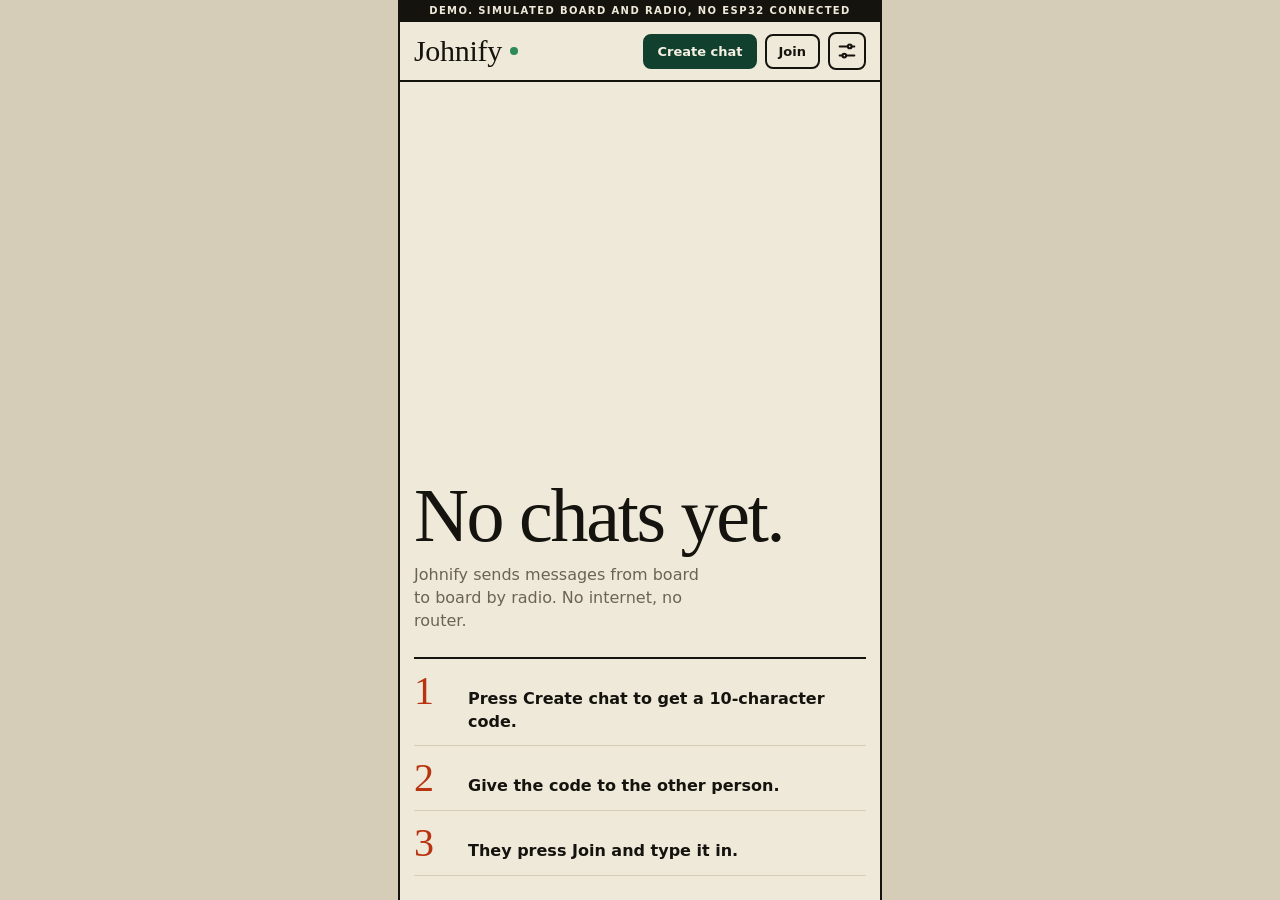
==== commit 33638bcb: "changed the ui and a couple of small things" ====
--- a/index.html
+++ b/index.html
@@ -2,155 +2,178 @@
 <html lang="en"><head><meta charset="utf-8">
 <meta name="viewport" content="width=device-width,initial-scale=1,viewport-fit=cover">
 <meta name="color-scheme" content="light dark">
-<meta name="theme-color" content="#bf5a14">
+<meta name="theme-color" content="#12402f">
 <title>Johnify Demo</title>
 <style>
-:root{--bg:#f6f2ea;--sf:#fffdf9;--sf2:#eee8dc;--tx:#241f19;--mu:#7b7266;--ln:#e5ddcf;
-  --ac:#bf5a14;--actx:#fff;--out:#bf5a14;--outtx:#fff;--in:#fffdf9;--ok:#3f8a55;--bad:#c9453a}
-@media(prefers-color-scheme:dark){:root{--bg:#14110e;--sf:#1c1813;--sf2:#26211b;--tx:#f2eadd;--mu:#a1968a;--ln:#2e2820;
-  --ac:#f0a53a;--actx:#1c1306;--out:#f0a53a;--outtx:#1c1306;--in:#27211a;--ok:#6cc08a;--bad:#ee7466}}
+:root{--paper:#efe9da;--card:#f9f5ea;--ink:#15130e;--mute:#6a6454;--rule:#d6cdb8;
+  --pri:#12402f;--pritx:#f6f1e2;--acc:#e8431a;--acctx:#15130e;--acct:#b8330f;
+  --serif:"Iowan Old Style","Palatino Linotype",Palatino,Georgia,serif;--sans:system-ui,-apple-system,"Segoe UI",sans-serif}
+@media(prefers-color-scheme:dark){:root{--paper:#0f110d;--card:#171a14;--ink:#efe9d9;--mute:#9b9584;--rule:#2c2f25;
+  --pri:#1d5c45;--pritx:#f4efdf;--acc:#ff5b2e;--acctx:#15130e;--acct:#ff7d55}}
 *{box-sizing:border-box;-webkit-tap-highlight-color:transparent}
 html,body{margin:0;height:100%}
-body{display:flex;flex-direction:column;height:100dvh;background:var(--bg);color:var(--tx);
-  font:16px/1.4 system-ui,-apple-system,"Segoe UI",Roboto,sans-serif}
+body{display:flex;flex-direction:column;height:100dvh;background:var(--paper);color:var(--ink);font:500 16px/1.45 var(--sans)}
 button,input,textarea{font:inherit;color:inherit}
 svg{display:block}
-header{flex:none;display:flex;align-items:center;gap:8px;padding:10px 12px;padding-top:max(10px,env(safe-area-inset-top));border-bottom:1px solid var(--ln)}
-.brand{flex:1;min-width:0;display:flex;align-items:center;gap:7px;color:var(--ac)}
-.name{color:var(--tx);font-weight:800;font-size:20px;letter-spacing:-.5px}
-.dot{width:7px;height:7px;border-radius:50%;background:var(--mu);margin-left:2px}
-.dot.on{background:var(--ok)}.dot.off{background:var(--bad)}
-.btn{display:inline-flex;align-items:center;gap:6px;border:1px solid var(--ln);border-radius:10px;padding:8px 13px;
-  font-weight:600;font-size:14px;background:var(--sf);cursor:pointer;white-space:nowrap}
-.btn:active{opacity:.7}
-.btn.pri{background:var(--ac);border-color:var(--ac);color:var(--actx)}
-.btn.ghost{border:0;background:none;color:var(--bad);padding:8px 6px}
-.btn.wide{width:100%;justify-content:center;padding:12px}
-.icon{flex:none;width:38px;height:38px;border-radius:10px;border:0;background:none;display:grid;place-items:center;cursor:pointer}
-.icon:active,.icon.on{background:var(--sf2)}
-@media(max-width:370px){.btn{padding:8px 10px;font-size:13px}}
-#warn{flex:none;padding:8px 14px;font-size:13px;background:rgba(201,69,58,.13);color:var(--bad);border-bottom:1px solid var(--ln)}
+:focus-visible{outline:3px solid var(--acc);outline-offset:2px}
+header{flex:none;display:flex;align-items:center;gap:8px;padding:10px 14px;padding-top:max(10px,env(safe-area-inset-top));border-bottom:2px solid var(--ink)}
+.mark{flex:1;min-width:0;display:flex;align-items:center;gap:8px}
+.word{font:400 30px/1 var(--serif);letter-spacing:-.01em}
+.dot{width:8px;height:8px;border-radius:50%;background:var(--mute)}
+.dot.on{background:#2e8b57}.dot.off{background:var(--acc)}
+.btn{border:2px solid var(--ink);background:transparent;border-radius:8px;padding:9px 12px;font:700 13px/1 var(--sans);cursor:pointer;white-space:nowrap}
+.btn:active{transform:translateY(1px)}
+.btn.pri{background:var(--pri);border-color:var(--pri);color:var(--pritx)}
+.btn.wide{width:100%;padding:14px;font-size:14px}
+.icon{flex:none;width:38px;height:38px;border:2px solid var(--ink);border-radius:8px;background:none;display:grid;place-items:center;cursor:pointer}
+.icon.on{background:var(--ink);color:var(--paper)}
+@media(max-width:380px){.word{font-size:28px}.btn{padding:9px 9px;font-size:12px}.icon{width:34px;height:34px}}
+#warn{flex:none;padding:8px 14px;background:var(--acc);color:var(--acctx);font:700 13px/1.35 var(--sans)}
 #warn[hidden]{display:none}
 #view{flex:1;min-height:0;display:flex;flex-direction:column}
 .scr{flex:1;min-height:0;display:flex;flex-direction:column}
-.list{flex:1;overflow-y:auto}
-.row{display:flex;align-items:center;gap:13px;padding:13px 16px;border-bottom:1px solid var(--ln);cursor:pointer}
-.row:active{background:var(--sf2)}
-.tile{flex:none;width:42px;height:42px;border-radius:12px;display:grid;place-items:center;font:700 14px ui-monospace,"SF Mono",Menlo,Consolas,monospace;letter-spacing:.5px}
-.tile.sm{width:34px;height:34px;border-radius:10px;font-size:12px}
-.rt{flex:1;min-width:0}
-.rcode{font:700 15px ui-monospace,"SF Mono",Menlo,Consolas,monospace;letter-spacing:.8px}
-.rprev{color:var(--mu);font-size:14px;white-space:nowrap;overflow:hidden;text-overflow:ellipsis;margin-top:1px}
-.rside{flex:none;display:flex;flex-direction:column;align-items:flex-end;gap:6px}
-.rtime{font-size:12px;color:var(--mu)}
-.badge{min-width:20px;height:20px;padding:0 6px;border-radius:6px;background:var(--ac);color:var(--actx);font-size:12px;font-weight:700;display:grid;place-items:center}
-.empty{margin:auto;text-align:center;padding:24px;max-width:340px}
-.wave{margin:0 auto}.wave path{fill:none;stroke:var(--ac);stroke-width:4;stroke-linecap:round;opacity:.25;animation:pulse 2.4s infinite}
-.wave .a2{animation-delay:.3s}.wave .a3{animation-delay:.6s}
-@keyframes pulse{0%,100%{opacity:.2}40%{opacity:1}}
-@media(prefers-reduced-motion:reduce){.wave path{animation:none;opacity:.7}}
-.empty h2{margin:14px 0 6px;font-size:23px;letter-spacing:-.4px}
-.empty p{margin:0;color:var(--mu)}
-.steps{margin:20px 0 0;padding:0;list-style:none;text-align:left}
-.steps li{display:flex;gap:12px;align-items:flex-start;margin-bottom:12px}
-.steps b{flex:none;width:24px;height:24px;border-radius:7px;background:var(--sf2);color:var(--ac);display:grid;place-items:center;font-size:13px}
-.chead{flex:none;display:flex;align-items:center;gap:8px;padding:7px 10px;border-bottom:1px solid var(--ln)}
-.cmid{flex:1;min-width:0;display:flex;flex-direction:column;align-items:flex-start;background:none;border:0;padding:0;cursor:pointer;text-align:left}
-.ccode{font:700 15px ui-monospace,"SF Mono",Menlo,Consolas,monospace;letter-spacing:.8px}
-.csub{display:flex;align-items:center;gap:4px;font-size:12px;color:var(--ok)}
-.msgs{flex:1;min-height:0;overflow-y:auto;display:flex;flex-direction:column;gap:7px;padding:14px 12px}
-.hint{margin:auto;color:var(--mu);font-size:14px}
-.b{max-width:80%;padding:8px 12px 6px;border-radius:16px;word-break:break-word}
-.b.g{margin-top:-4px}
-.b.me{align-self:flex-end;background:var(--out);color:var(--outtx);border-bottom-right-radius:4px}
-.b.them{align-self:flex-start;background:var(--in);border:1px solid var(--ln);border-bottom-left-radius:4px}
-.who{font-size:12px;font-weight:700;margin-bottom:1px}
+.list{flex:1;overflow-y:auto;display:flex;flex-direction:column;padding:16px 14px 24px}
+.lhead{display:flex;align-items:flex-end;justify-content:space-between;border-bottom:2px solid var(--ink);padding-bottom:6px}
+.lhead h1{margin:0;font:400 50px/.9 var(--serif);letter-spacing:-.02em}
+.lhead .n{font:800 13px var(--sans);letter-spacing:.1em;color:var(--acct)}
+.row{display:grid;grid-template-columns:46px 1fr auto;gap:8px;align-items:center;padding:14px 0;border-bottom:1px solid var(--rule);cursor:pointer}
+.row:active{background:var(--card)}
+.idx{font:400 32px/1 var(--serif);color:var(--acct)}
+.rt{min-width:0}
+.rcode{font:800 17px var(--sans);letter-spacing:.1em}
+.rprev{color:var(--mute);font-size:14px;white-space:nowrap;overflow:hidden;text-overflow:ellipsis}
+.row.un .rprev{color:var(--ink);font-weight:700}
+.rside{text-align:right;min-width:44px}
+.rtime{font:600 12px var(--sans);color:var(--mute)}
+.badge{display:inline-block;margin-top:4px;min-width:22px;padding:2px 7px;border-radius:4px;background:var(--acc);color:var(--acctx);font:800 12px var(--sans);text-align:center}
+.empty{margin-top:auto;padding-top:20px}
+.empty h1{margin:0 0 14px;font:400 clamp(48px,16vw,76px)/.9 var(--serif);letter-spacing:-.03em}
+.lead{margin:0 0 24px;color:var(--mute);max-width:30ch}
+.steps{list-style:none;margin:0;padding:0;border-top:2px solid var(--ink)}
+.steps li{display:grid;grid-template-columns:54px 1fr;align-items:baseline;padding:12px 0;border-bottom:1px solid var(--rule)}
+.steps b{font:400 40px/1 var(--serif);color:var(--acct)}
+.steps span{font-weight:700}
+.chead{flex:none;display:flex;align-items:center;gap:8px;padding:8px 12px 8px 6px;background:var(--pri);color:var(--pritx)}
+.chead .icon{border-color:transparent;color:var(--pritx)}
+.cmid{flex:1;min-width:0;display:flex;flex-direction:column;align-items:flex-start;background:none;border:0;padding:0;text-align:left;cursor:pointer}
+.clab{font:800 10px var(--sans);letter-spacing:.16em;text-transform:uppercase;opacity:.75}
+.ccode{font:800 19px/1.1 var(--sans);letter-spacing:.12em}
+.leave{background:none;border:0;padding:6px 4px;font:700 13px var(--sans);text-decoration:underline;text-underline-offset:3px;cursor:pointer}
+.encl{flex:none;display:flex;align-items:center;gap:6px;padding:6px 14px;border-bottom:1px solid var(--rule);font:700 11px var(--sans);letter-spacing:.04em;color:var(--mute)}
+.msgs{flex:1;min-height:0;overflow-y:auto;display:flex;flex-direction:column;gap:8px;padding:14px}
+.hint{margin:auto;color:var(--mute);font:400 24px var(--serif)}
+.b{max-width:82%;padding:9px 12px 7px;border-radius:12px;word-break:break-word}
+.b.g{margin-top:-5px}
+.b.me{align-self:flex-end;background:var(--pri);color:var(--pritx);border-bottom-right-radius:3px}
+.b.them{align-self:flex-start;background:var(--card);border:1.5px solid var(--ink);border-bottom-left-radius:3px}
+.who{margin-bottom:2px;font:800 11px var(--sans);letter-spacing:.08em;text-transform:uppercase}
 .tx{white-space:pre-wrap}
-.tm{font-size:11px;opacity:.6;text-align:right;margin-top:1px}
-.comp{flex:none;display:flex;align-items:flex-end;gap:8px;border-top:1px solid var(--ln);padding:8px 10px;padding-bottom:max(8px,env(safe-area-inset-bottom))}
-.inbox{flex:1;position:relative;background:var(--sf2);border-radius:14px}
-textarea{display:block;width:100%;min-height:42px;max-height:120px;resize:none;border:0;outline:none;background:none;padding:10px 14px;line-height:1.35}
-.cnt{position:absolute;right:10px;top:-18px;font-size:11px;color:var(--mu)}.cnt.over{color:var(--bad);font-weight:700}
-.send{flex:none;width:42px;height:42px;border-radius:12px;border:0;background:var(--ac);color:var(--actx);display:grid;place-items:center;cursor:pointer}
-.send:active{opacity:.7}
-.page{flex:1;overflow-y:auto;padding:2px 12px 28px}
-.lab{margin:20px 4px 7px;font-size:12px;font-weight:700;letter-spacing:.7px;text-transform:uppercase;color:var(--mu)}
-.grp{background:var(--sf);border:1px solid var(--ln);border-radius:14px;overflow:hidden}
-.item{display:flex;align-items:center;gap:12px;padding:12px 14px;border-top:1px solid var(--ln)}
-.item:first-child{border-top:0}
-.itx{flex:1;min-width:0}.it{font-weight:600}.is{font-size:13px;color:var(--mu);margin-top:2px}
-.iv{color:var(--mu);font-size:14px;text-align:right;word-break:break-all}.iv.warnv{color:var(--bad);font-weight:700}
-.field{flex:1;min-width:0;border:0;outline:none;background:none;text-align:right;font-size:16px}
-.switch{position:relative;flex:none;width:48px;height:29px}
-.switch input{position:absolute;inset:0;opacity:0;margin:0;cursor:pointer;z-index:1}
-.knob{position:absolute;inset:0;border-radius:99px;background:var(--ln);transition:background .2s}
-.knob:after{content:"";position:absolute;top:3px;left:3px;width:23px;height:23px;border-radius:50%;background:#fff;box-shadow:0 1px 3px rgba(0,0,0,.25);transition:transform .2s}
-.switch input:checked+.knob{background:var(--ac)}.switch input:checked+.knob:after{transform:translateX(19px)}
-.rep{width:100%;height:170px;margin-top:10px;border:1px solid var(--ln);border-radius:10px;background:var(--sf2);padding:10px;font:12px/1.4 ui-monospace,Menlo,Consolas,monospace;resize:vertical}
-#modal{position:fixed;inset:0;background:rgba(10,8,5,.55);display:flex;align-items:center;justify-content:center;padding:20px}
+.tm{margin-top:2px;font:600 11px var(--sans);opacity:.6;text-align:right}
+.comp{flex:none;display:flex;align-items:flex-end;gap:8px;padding:10px 12px;padding-bottom:max(10px,env(safe-area-inset-bottom));border-top:2px solid var(--ink)}
+.inbox{flex:1;position:relative}
+textarea{display:block;width:100%;min-height:44px;max-height:120px;resize:none;border:2px solid var(--ink);border-radius:8px;background:var(--card);padding:10px 12px;font:500 16px/1.35 var(--sans)}
+.cnt{position:absolute;right:2px;top:-21px;font:800 11px var(--sans);color:var(--mute)}
+.cnt.over{color:var(--acct)}
+.send{flex:none;width:48px;height:44px;border:2px solid var(--ink);border-radius:8px;background:var(--acc);color:var(--acctx);display:grid;place-items:center;cursor:pointer}
+.send:disabled{opacity:.5}
+.page{flex:1;overflow-y:auto;padding:16px 14px 30px}
+.ptitle{margin:0 0 14px;padding-bottom:6px;border-bottom:2px solid var(--ink);font:400 50px/.9 var(--serif);letter-spacing:-.02em}
+.bento{display:grid;grid-template-columns:1.35fr 1fr;gap:10px}
+.tile{min-width:0;padding:14px;border:2px solid var(--ink);border-radius:10px;background:var(--card)}
+.tile.dark{background:var(--pri);border-color:var(--pri);color:var(--pritx)}
+.tile.wide{grid-column:1/-1}
+.tile.tall{grid-row:span 2;display:flex;flex-direction:column;justify-content:space-between}
+.tile h3{margin:0 0 6px;font:400 28px/1 var(--serif)}
+.tile p{margin:0 0 12px;font-size:14px;opacity:.85}
+.tl{font:800 10px var(--sans);letter-spacing:.14em;text-transform:uppercase;opacity:.7}
+.num{font:400 38px/1 var(--serif);letter-spacing:-.02em;overflow-wrap:anywhere}
+.tall .num{font-size:58px}
+.kv{display:flex;justify-content:space-between;gap:12px;padding:8px 0;border-top:1px solid var(--rule);font-size:14px}
+.kv span{color:var(--mute)}
+.kv b{font-weight:700;text-align:right;word-break:break-all}
+.kv b.warnv{color:var(--acct)}
+.rrow{display:flex;align-items:flex-start;justify-content:space-between;gap:14px}
+.switch{position:relative;flex:none;width:60px;height:34px}
+.switch input{position:absolute;inset:0;width:100%;height:100%;margin:0;opacity:0;cursor:pointer;z-index:1}
+.knob{position:absolute;inset:0;border:2px solid currentColor;border-radius:8px}
+.knob:after{content:"";position:absolute;top:4px;left:4px;width:22px;height:22px;border-radius:4px;background:currentColor;transition:transform .15s}
+.switch input:checked+.knob{background:var(--acc);border-color:var(--acc);color:var(--acctx)}
+.switch input:checked+.knob:after{transform:translateX(26px)}
+.field{width:100%;margin:2px 0 12px;padding:6px 0;border:0;border-bottom:2px solid var(--ink);border-radius:0;background:none;font:700 18px var(--sans);outline:none}
+.rep{width:100%;height:170px;margin-top:12px;font:500 12px/1.4 ui-monospace,Menlo,Consolas,monospace}
+#modal{position:fixed;inset:0;display:flex;align-items:center;justify-content:center;padding:20px;background:rgba(10,9,6,.6)}
 #modal[hidden]{display:none}
-.box{width:100%;max-width:340px;background:var(--sf);border:1px solid var(--ln);border-radius:16px;padding:20px;box-shadow:0 12px 40px rgba(0,0,0,.3)}
-.box h3{margin:0 0 4px;font-size:20px}.box p{margin:0;color:var(--mu);font-size:14px}
-.box input{width:100%;margin:14px 0;padding:13px;border:1.5px solid var(--ln);border-radius:10px;background:var(--bg);text-align:center;
-  font:700 20px ui-monospace,"SF Mono",Menlo,Consolas,monospace;letter-spacing:2px;text-transform:uppercase;outline:none}
-.box input:focus{border-color:var(--ac)}
-.acts{display:flex;gap:8px}.acts .btn{flex:1;justify-content:center;padding:12px}
-#toast{position:fixed;left:50%;bottom:92px;transform:translateX(-50%);background:var(--tx);color:var(--bg);padding:10px 16px;border-radius:10px;
-  font-size:14px;opacity:0;pointer-events:none;transition:opacity .2s;max-width:90%;text-align:center}
+.box{width:100%;max-width:340px;padding:20px;border:2px solid var(--ink);border-radius:10px;background:var(--paper)}
+.box h3{margin:0 0 4px;font:400 36px/1 var(--serif)}
+.box p{margin:0;color:var(--mute);font-size:14px}
+.box input{width:100%;margin:14px 0;padding:12px;border:2px solid var(--ink);border-radius:8px;background:var(--card);text-align:center;font:800 20px var(--sans);letter-spacing:.14em;text-transform:uppercase;outline:none}
+.acts{display:flex;gap:8px}.acts .btn{flex:1;padding:13px}
+#toast{position:fixed;left:50%;bottom:96px;transform:translateX(-50%);max-width:90%;padding:10px 16px;border-radius:6px;background:var(--ink);color:var(--paper);font:700 13px/1.35 var(--sans);text-align:center;opacity:0;pointer-events:none;transition:opacity .2s}
 #toast.on{opacity:1}
-#demo{flex:none;text-align:center;font-size:11px;font-weight:600;letter-spacing:.3px;padding:4px 8px;
-  padding-top:max(4px,env(safe-area-inset-top));background:var(--sf2);color:var(--ac)}
-@media(min-width:700px){html{background:var(--ln)}
-  body{max-width:480px;margin:0 auto;box-shadow:0 0 0 1px var(--ln),0 12px 40px rgba(0,0,0,.12)}}
-</style></head><body>
-<div id="demo">Demo: simulated board and radio, no ESP32 connected</div>
+.boot .rise{animation:rise .6s cubic-bezier(.2,.7,.2,1) both;animation-delay:calc(var(--i,0) * 60ms)}
+@keyframes rise{from{opacity:0;transform:translateY(14px)}}
+@media(prefers-reduced-motion:reduce){.boot .rise{animation:none}}
+#demo{flex:none;padding:5px 10px;padding-top:max(5px,env(safe-area-inset-top));background:var(--ink);color:var(--paper);font:800 10px/1.2 var(--sans);letter-spacing:.14em;text-align:center;text-transform:uppercase}
+@media(min-width:700px){html{background:var(--rule)}
+  body{max-width:480px;margin:0 auto;box-shadow:0 0 0 2px var(--ink)}}
+</style></head><body class="boot">
+<div id="demo">Demo. Simulated board and radio, no ESP32 connected</div>
 <header>
- <div class="brand"><svg width="24" height="24" viewBox="0 0 24 24" fill="currentColor" aria-hidden="true"><rect x="3" y="14" width="4" height="7" rx="1.5"/><rect x="10" y="9" width="4" height="12" rx="1.5"/><rect x="17" y="3" width="4" height="18" rx="1.5"/></svg><span class="name">Johnify</span><span id="dot" class="dot"></span></div>
- <button id="bCreate" class="btn pri"></button>
+ <div class="mark"><span class="word">Johnify</span><span id="dot" class="dot"></span></div>
+ <button id="bCreate" class="btn pri">Create chat</button>
  <button id="bJoin" class="btn">Join</button>
  <button id="bSet" class="icon" aria-label="Settings"></button>
 </header>
-<div id="warn" hidden></div>
+<div id="warn" hidden role="alert"></div>
 <main id="view"></main>
-<div id="modal" hidden><div class="box">
- <h3>Join a chat</h3>
- <p>Enter the 10-character code you were given.</p>
- <input id="jc" maxlength="12" placeholder="CODE" autocapitalize="characters" autocomplete="off" spellcheck="false">
+<div id="modal" hidden><div class="box" role="dialog" aria-modal="true" aria-labelledby="mt">
+ <h3 id="mt">Join a chat</h3>
+ <p>Type the 10-character code you were given.</p>
+ <input id="jc" maxlength="12" placeholder="CODE" autocapitalize="characters" autocomplete="off" spellcheck="false" aria-label="Chat code">
  <div class="acts"><button id="jx" class="btn">Cancel</button><button id="jg" class="btn pri">Join</button></div>
 </div></div>
-<div id="toast"></div>
+<div id="toast" role="status"></div>
 <script>
 const $=s=>document.querySelector(s);
 const el=(t,c,x)=>{const e=document.createElement(t);if(c)e.className=c;if(x!=null)e.textContent=x;return e};
 const bytes=s=>new TextEncoder().encode(s).length;
-const fmtUp=s=>{const d=Math.floor(s/86400),h=Math.floor(s%86400/3600),m=Math.floor(s%3600/60);return(d?d+'d ':'')+h+'h '+m+'m'};
-const fmtTime=t=>new Date(t).toLocaleTimeString([],{hour:'numeric',minute:'2-digit'});
+const fmtUp=s=>{s=Math.max(0,s|0);const d=Math.floor(s/86400),h=Math.floor(s%86400/3600),m=Math.floor(s%3600/60);return(d?d+'d ':'')+h+'h '+m+'m'};
+const fmtTime=t=>{try{return new Date(t).toLocaleTimeString([],{hour:'numeric',minute:'2-digit'})}catch(e){return''}};
 const fmtCode=c=>c.slice(0,5)+' '+c.slice(5);
+const ROOMRE=/^[A-Z0-9]{10}$/;
 const ICON={
-  plus:'<path d="M12 5v14M5 12h14"/>',
   back:'<path d="M15 5l-7 7 7 7"/>',
   lock:'<rect x="5" y="11" width="14" height="9" rx="2"/><path d="M8 11V8a4 4 0 0 1 8 0v3"/>',
   up:'<path d="M12 19V5M6 11l6-6 6 6"/>',
   sliders:'<path d="M4 7h9M17 7h3M4 17h3M11 17h9"/><circle cx="15" cy="7" r="2"/><circle cx="9" cy="17" r="2"/>'};
-const svg=(n,s)=>'<svg viewBox="0 0 24 24" width="'+s+'" height="'+s+'" fill="none" stroke="currentColor" stroke-width="2" stroke-linecap="round" stroke-linejoin="round" aria-hidden="true">'+ICON[n]+'</svg>';
+const svg=(n,s)=>'<svg viewBox="0 0 24 24" width="'+s+'" height="'+s+'" fill="none" stroke="currentColor" stroke-width="2.2" stroke-linecap="round" stroke-linejoin="round" aria-hidden="true">'+ICON[n]+'</svg>';
 const DARK=matchMedia('(prefers-color-scheme:dark)');
-const PAL=['#bf5a14','#3f8a55','#a97c1c','#c9453a','#3f8a96','#7d6a3f'],PALD=['#f0a53a','#6cc08a','#e0c060','#ee7466','#6ac0cc','#c9a574'];
-const colorOf=s=>{let h=0;for(const c of s)h=(h*31+c.charCodeAt(0))>>>0;return(DARK.matches?PALD:PAL)[h%6]};
-function tile(code,cls){const a=el('div','tile '+(cls||''),code.slice(0,2)),c=colorOf(code);a.style.color=c;a.style.background=c+'26';return a}
-
-let S={};try{S=JSON.parse(localStorage.getItem('jf')||'{}')}catch(e){}
-S.rooms=S.rooms||[];S.msgs=S.msgs||{};S.since=S.since||0;S.name=S.name||'';
-S.unread=S.unread||{};S.boot=S.boot||'';S.dev=S.dev||'';S.ssid=S.ssid||'';
-const save=()=>{try{localStorage.setItem('jf',JSON.stringify(S))}catch(e){}};
-let cur=null,view='list',busy=false,again=false,fails=0,stT=null;
-
+const PAL=['#b8330f','#2f6b52','#8a6a12','#3c5a7a','#6b4a2b'],PALD=['#ff7d55','#6cc09a','#e0c060','#7fb0d8','#d0a070'];
+const colorOf=s=>{let h=0;for(const c of s)h=(h*31+c.charCodeAt(0))>>>0;return(DARK.matches?PALD:PAL)[h%5]};
+
+let S={};
+try{S=JSON.parse(localStorage.getItem('jf')||'{}')}catch(e){S={}}
+(function(){
+  if(!S||typeof S!=='object'||Array.isArray(S))S={};
+  S.rooms=(Array.isArray(S.rooms)?S.rooms:[]).filter(c=>typeof c==='string'&&ROOMRE.test(c)).slice(0,12);
+  if(!S.msgs||typeof S.msgs!=='object')S.msgs={};
+  for(const k of Object.keys(S.msgs))if(!S.rooms.includes(k)||!Array.isArray(S.msgs[k]))delete S.msgs[k];
+  if(!S.unread||typeof S.unread!=='object')S.unread={};
+  S.since=Number.isInteger(S.since)&&S.since>=0?S.since:0;
+  for(const k of['name','boot','dev','ssid'])if(typeof S[k]!=='string')S[k]='';
+})();
+let storeOK=true;
+const save=()=>{try{localStorage.setItem('jf',JSON.stringify(S))}catch(e){
+  if(storeOK){storeOK=false;setTimeout(()=>toast('This browser cannot save chats. History is lost when you close the page.'),0)}}};
+
+let cur=null,view='list',busy=false,again=false,fails=0,sending=false,stT=null;
 const MSG={'bad room':'That chat code is not valid.','bad dev':'Your phone ID is missing. Reload the page.','empty':'Type a message first.',
   'crypto':'The board could not encrypt that message.','radio busy':'The radio is busy. Try again in a moment.'};
-const why=e=>e.net?(e.message==='timeout'?'The board is not answering.':'Cannot reach the board. Check your Wi-Fi.'):(MSG[e.message]||'Board error: '+e.message);
-
-function toast(t){const e=$('#toast');e.textContent=t;e.classList.add('on');clearTimeout(toast.t);toast.t=setTimeout(()=>e.classList.remove('on'),2800)}
+const why=e=>e&&e.net?(e.message==='timeout'?'The board is not answering.':'Cannot reach the board. Check your Wi-Fi.'):((e&&MSG[e.message])||'Board error: '+((e&&e.message)||'unknown'));
+
+function toast(t){const e=$('#toast');e.textContent=t;e.classList.add('on');clearTimeout(toast.t);toast.t=setTimeout(()=>e.classList.remove('on'),3000)}
 function setLink(ok){
-  $('#dot').className='dot '+(ok?'on':'off');
+  $('#dot').className='dot '+(ok?'on':'off');$('#dot').title=ok?'Connected to the board':'Not connected';
   if(ok){fails=0;$('#warn').hidden=true;return}
   if(++fails>=2){const w=$('#warn');w.textContent='No connection to the board. Join the Wi-Fi network '+(S.ssid||'Johnify-XXXX')+' and keep this page open.';w.hidden=false}}
 
@@ -182,7 +205,6 @@
   setTimeout(()=>{BOARD.rx++;if(BOARD.repeater)BOARD.relayed++;addMsg(room,FRIEND.dev,FRIEND.name,pick)},1500+Math.random()*1800)}
 setInterval(()=>{if(BOARD.repeater){BOARD.rx++;BOARD.tx++;BOARD.relayed++}},3500);
 const E=m=>{const e=new Error(m);e.board=true;return e};
-const ROOMRE=/^[A-Z0-9]{10}$/;
 async function api(p,o,post){
   await new Promise(r=>setTimeout(r,40+Math.random()*60));
   o=o||{};
@@ -211,13 +233,13 @@
       if(codes.includes(m.r))out.push({i:m.i,d:m.d,r:m.r,n:m.n,x:m.x,a:Math.floor((Date.now()-m.ts)/1000)})}
     return{boot:BOOT,msgs:out,next:last}}
   if(p==='/api/status'){const up=Math.floor((Date.now()-T0)/1000)+2831;
-    return{ver:'1.1.0',chip:'ESP32-S3',sdk:'v5.4.1',repeater:BOARD.repeater,ssid:'Johnify-9F3A',ch:1,hops:4,clients:1,rooms:BOARD.rooms.length,
+    return{ver:'1.2.0',chip:'ESP32-S3',sdk:'v5.4.1',repeater:BOARD.repeater,ssid:'Johnify-9F3A',ch:1,hops:4,clients:1,rooms:BOARD.rooms.length,
     rx:BOARD.rx,tx:BOARD.tx,relayed:BOARD.relayed,rxDrop:0,txFail:0,bad:3,auth:0,reinit:0,heap:214000-(up%7)*300,minHeap:186000,up}}
-  if(p==='/api/log')return{log:['0s Johnify 1.1.0 starting','1s Ready: Johnify-9F3A, repeater off, 0 chats saved','Demo: no real board attached']};
+  if(p==='/api/log')return{log:['0s Johnify 1.2.0 starting','1s Ready: Johnify-9F3A, repeater off, 0 chats saved','Demo: no real board attached']};
   if(p==='/api/repeater'){BOARD.repeater=String(o.on)==='1';return{repeater:BOARD.repeater}}
   throw E('not found')}
 
-async function hello(){const h=await api('/api/hello',{dev:S.dev});S.dev=h.dev;S.ssid=h.ssid;save();return h}
+async function hello(){const h=await api('/api/hello',{dev:/^[0-9a-f]{8}$/.test(S.dev)?S.dev:''});S.dev=h.dev;S.ssid=h.ssid||S.ssid;save();return h}
 function gen(){
   const A='ABCDEFGHJKMNPQRSTUVWXYZ23456789',a=new Uint8Array(10);
   if(window.crypto&&crypto.getRandomValues)crypto.getRandomValues(a);else for(let i=0;i<10;i++)a[i]=Math.random()*256;
@@ -235,12 +257,13 @@
   return code}
 
 function ingest(ms){
+  if(!Array.isArray(ms))return;
   let changed=false;
   for(const m of ms){
-    if(!S.rooms.includes(m.r))continue;
+    if(!m||typeof m.r!=='string'||typeof m.d!=='string'||typeof m.i!=='string'||!S.rooms.includes(m.r))continue;
     const L=S.msgs[m.r]=S.msgs[m.r]||[],id=m.d+m.i;
     if(L.some(x=>x.id===id))continue;
-    L.push({id,dev:m.d,name:m.n,text:m.x,t:Date.now()-m.a*1000,mine:m.d===S.dev});
+    L.push({id,dev:m.d,name:String(m.n||''),text:String(m.x||''),t:Date.now()-(Number(m.a)||0)*1000,mine:m.d===S.dev});
     L.sort((a,b)=>a.t-b.t);if(L.length>300)L.shift();
     changed=true;
     if(!(view==='chat'&&cur===m.r)&&m.d!==S.dev)S.unread[m.r]=(S.unread[m.r]||0)+1}
@@ -252,78 +275,95 @@
   try{
     if(!S.dev)await hello();
     const j=await api('/api/poll',{since:S.since,boot:S.boot,r:S.rooms.join(',')});
+    if(typeof j.boot!=='string'||!Number.isInteger(j.next))throw Object.assign(new Error('offline'),{net:true});
     S.boot=j.boot;S.since=j.next;ingest(j.msgs);save();setLink(true)}
   catch(e){setLink(false)}
   busy=false;
   if(again){again=false;poll()}}
+async function tick(){if(!document.hidden)await poll();setTimeout(tick,fails>=3?4000:1500)}
 
 async function send(){
-  const box=$('#txt');if(!box||!cur)return;
+  const box=$('#txt');if(!box||!cur||sending)return;
   const t=box.value.trim();if(!t)return;
   if(bytes(t)>190){toast('Too long. The limit is 190 bytes.');return}
+  sending=true;const sb=$('#sendb');if(sb)sb.disabled=true;
   box.value='';box.style.height='auto';count();
   try{
     if(!S.dev)await hello();
     await api('/api/send',{room:cur,dev:S.dev,name:S.name||('User-'+S.dev.slice(0,4)),text:t},true);
     poll()}
-  catch(e){box.value=t;count();toast(why(e))}}
+  catch(e){box.value=t;count();toast(why(e))}
+  sending=false;if(sb)sb.disabled=false}
 function count(){
   const b=$('#txt'),c=$('#cnt');if(!b||!c)return;
   const left=190-bytes(b.value);
   c.hidden=left>40;c.textContent=left>=0?left+' left':(-left)+' too long';c.className='cnt'+(left<0?' over':'')}
 
-function goList(){view='list';cur=null;render()}
-function openRoom(c){cur=c;view='chat';S.unread[c]=0;save();render()}
+function nav(v,c){
+  if(v===view&&c===cur)return;
+  try{history.pushState({v,c:c||null},'')}catch(e){}
+  view=v;cur=c||null;if(v==='chat'){S.unread[c]=0;save()}render()}
+function back(){if(history.state&&history.state.v&&history.state.v!=='list')history.back();else nav('list')}
+addEventListener('popstate',e=>{
+  const s=e.state||{v:'list'};view=s.v||'list';cur=s.c||null;
+  if(view==='chat'&&!S.rooms.includes(cur)){view='list';cur=null}
+  render()});
+try{history.replaceState({v:'list',c:null},'')}catch(e){}
+
 function render(){
   $('#bSet').classList.toggle('on',view==='settings');
   clearInterval(stT);
   const v=$('#view');v.innerHTML='';
+  if(view==='chat'&&!S.rooms.includes(cur)){view='list';cur=null}
   if(view==='list')drawList(v);else if(view==='chat')drawChat(v);else drawSettings(v)}
-function backBtn(){const b=el('button','icon');b.innerHTML=svg('back',22);b.setAttribute('aria-label','Back');b.onclick=goList;return b}
+function backBtn(){const b=el('button','icon');b.innerHTML=svg('back',22);b.setAttribute('aria-label','Back');b.onclick=back;return b}
+const rise=(e,i)=>{e.classList.add('rise');e.style.setProperty('--i',i);return e};
 
 function drawList(v){
-  const scr=el('div','scr');
+  const scr=el('div','scr'),list=el('div','list');
   if(!S.rooms.length){
-    const c=el('div','empty');
-    c.innerHTML='<svg class="wave" viewBox="0 0 120 76" width="132" height="84" aria-hidden="true"><circle cx="60" cy="62" r="5" fill="var(--ac)"/>'+
-      '<path class="a1" d="M48.7 50.7A16 16 0 0 1 71.3 50.7"/><path class="a2" d="M38.8 40.8A30 30 0 0 1 81.2 40.8"/><path class="a3" d="M28.9 30.9A44 44 0 0 1 91.1 30.9"/></svg>';
-    c.append(el('h2',0,'No chats yet'),el('p',0,'Messages travel between Johnify boards by radio. No internet needed.'));
+    const e=el('div','empty');
+    e.append(rise(el('h1',0,'No chats yet.'),0),rise(el('p','lead','Johnify sends messages from board to board by radio. No internet, no router.'),1));
     const ol=el('ol','steps');
-    ['Tap Create chat to get a 10-character code.','Give the code to the other person.','They tap Join and type it in.']
-      .forEach((x,i)=>{const li=el('li');li.append(el('b',0,String(i+1)),el('span',0,x));ol.append(li)});
-    c.append(ol);scr.append(c);v.append(scr);return}
-  const list=el('div','list');
-  for(const code of S.rooms.slice().reverse()){
-    const L=S.msgs[code]||[],last=L[L.length-1],r=el('div','row'),mid=el('div','rt');
+    ['Press Create chat to get a 10-character code.','Give the code to the other person.','They press Join and type it in.']
+      .forEach((x,i)=>{const li=el('li');li.append(el('b',0,String(i+1)),el('span',0,x));ol.append(rise(li,i+2))});
+    e.append(ol);list.append(e);scr.append(list);v.append(scr);return}
+  const h=el('div','lhead');h.append(el('h1',0,'Chats'),el('span','n',String(S.rooms.length).padStart(2,'0')));
+  list.append(rise(h,0));
+  S.rooms.slice().reverse().forEach((code,i)=>{
+    const L=S.msgs[code]||[],last=L[L.length-1],r=el('div','row'+(S.unread[code]?' un':'')),mid=el('div','rt'),side=el('div','rside');
+    r.setAttribute('role','button');r.tabIndex=0;
     mid.append(el('div','rcode',fmtCode(code)),el('div','rprev',last?(last.mine?'You: ':'')+last.text:'No messages yet'));
-    const side=el('div','rside');
-    if(last)side.append(el('span','rtime',fmtTime(last.t)));
+    if(last)side.append(el('div','rtime',fmtTime(last.t)));
     if(S.unread[code])side.append(el('span','badge',S.unread[code]));
-    r.append(tile(code),mid,side);r.onclick=()=>openRoom(code);list.append(r)}
+    r.append(el('div','idx',String(i+1).padStart(2,'0')),mid,side);
+    r.onclick=()=>nav('chat',code);
+    r.onkeydown=e=>{if(e.key==='Enter'||e.key===' '){e.preventDefault();nav('chat',code)}};
+    list.append(rise(r,i+1))});
   scr.append(list);v.append(scr)}
 
 function drawChat(v){
-  const scr=el('div','scr'),head=el('div','chead'),mid=el('button','cmid'),sub=el('span','csub');
-  sub.innerHTML=svg('lock',12)+'<span>Encrypted \u00b7 tap to copy code</span>';
-  mid.append(el('span','ccode',fmtCode(cur)),sub);mid.onclick=()=>copy(cur);
-  const lv=el('button','btn ghost','Leave');
+  const scr=el('div','scr'),head=el('div','chead'),mid=el('button','cmid');
+  mid.append(el('span','clab','Chat code'),el('span','ccode',fmtCode(cur)));mid.onclick=()=>copy(cur);mid.setAttribute('aria-label','Copy chat code');
+  const lv=el('button','leave','Leave');
   lv.onclick=()=>{if(confirm('Remove this chat from this phone?')){
-    S.rooms=S.rooms.filter(x=>x!==cur);delete S.msgs[cur];delete S.unread[cur];save();goList()}};
-  head.append(backBtn(),tile(cur,'sm'),mid,lv);
+    S.rooms=S.rooms.filter(x=>x!==cur);delete S.msgs[cur];delete S.unread[cur];save();nav('list')}};
+  head.append(backBtn(),mid,lv);
+  const enc=el('div','encl');enc.innerHTML=svg('lock',12)+'<span>END-TO-END ENCRYPTED. TAP THE CODE TO COPY IT.</span>';
   const m=el('div','msgs');m.id='msgs';
   const f=el('div','comp'),ib=el('div','inbox'),t=el('textarea'),cn=el('span','cnt');
-  t.id='txt';t.rows=1;t.placeholder='Message';cn.id='cnt';cn.hidden=true;
+  t.id='txt';t.rows=1;t.placeholder='Write a message';t.setAttribute('aria-label','Message');cn.id='cnt';cn.hidden=true;
   t.oninput=()=>{t.style.height='auto';t.style.height=Math.min(t.scrollHeight,120)+'px';count()};
   t.onkeydown=e=>{if(e.key==='Enter'&&!e.shiftKey){e.preventDefault();send()}};
-  const s=el('button','send');s.innerHTML=svg('up',22);s.setAttribute('aria-label','Send');s.onclick=send;
-  ib.append(cn,t);f.append(ib,s);scr.append(head,m,f);v.append(scr);drawMsgs(true)}
+  const s=el('button','send');s.id='sendb';s.innerHTML=svg('up',22);s.setAttribute('aria-label','Send');s.onclick=send;
+  ib.append(cn,t);f.append(ib,s);scr.append(head,enc,m,f);v.append(scr);drawMsgs(true)}
 
 function drawMsgs(force){
   const m=$('#msgs');if(!m)return;
   const stick=force||m.scrollHeight-m.scrollTop-m.clientHeight<90;
   m.innerHTML='';
   const L=S.msgs[cur]||[];
-  if(!L.length)m.append(el('div','hint','No messages yet. Say hello.'));
+  if(!L.length)m.append(el('div','hint','Nothing here yet.'));
   let prev=null;
   for(const x of L){
     const grp=prev&&prev.dev===x.dev&&x.t-prev.t<120000;
@@ -350,46 +390,63 @@
 
 function drawSettings(v){
   const scr=el('div','scr'),head=el('div','chead'),ttl=el('div','cmid');
-  ttl.append(el('span','it','Settings'));ttl.firstChild.style.fontSize='17px';
+  ttl.append(el('span','clab','Johnify'),el('span','ccode','Settings'));ttl.style.cursor='default';ttl.lastChild.style.letterSpacing='.04em';
   head.append(backBtn(),ttl);
-  const page=el('div','page');
-  const group=(label,rows)=>{page.append(el('div','lab',label));const g=el('div','grp');rows.forEach(r=>g.append(r));page.append(g);return g};
-  const item=(title,sub)=>{const i=el('div','item'),t=el('div','itx');t.append(el('div','it',title));if(sub)t.append(el('div','is',sub));i.append(t);return i};
-  const nm=item('Display name'),inp=el('input','field');
-  inp.placeholder='Your name';inp.maxLength=12;inp.value=S.name;inp.oninput=()=>{S.name=inp.value.trim();save()};nm.append(inp);
-  const id=item('Device ID');id.append(el('div','iv',S.dev||'-'));
-  group('Profile',[nm,id]);
-  const rp=item('Repeater mode','Re-sends every message this board hears from other boards, for any chat, to bridge boards that are too far apart. A repeater cannot read the messages it passes on.');
-  const sw=el('label','switch'),cb=el('input');cb.type='checkbox';sw.append(cb,el('span','knob'));rp.append(sw);
+  const page=el('div','page'),grid=el('div','bento');
+  page.append(rise(el('h1','ptitle','Settings'),0),grid);
+
+  const rep=el('div','tile dark wide'),rr=el('div','rrow'),rl=el('div');
+  rl.append(el('h3',0,'Repeater'),el('p',0,'Re-sends every message this board hears from other boards, for any chat, to bridge boards too far apart to hear each other. A repeater cannot read what it passes on.'));
+  const sw=el('label','switch'),cb=el('input');cb.type='checkbox';cb.setAttribute('aria-label','Repeater mode');sw.append(cb,el('span','knob'));
   cb.onchange=async()=>{try{await api('/api/repeater',{on:cb.checked?1:0},true);toast(cb.checked?'Repeater on':'Repeater off')}
     catch(e){cb.checked=!cb.checked;toast(why(e))}};
-  group('Network',[rp]);
-  const stat=group('This board',[]),diag=group('Health',[]);
-  const bt=el('button','btn wide','Copy bug report');bt.style.marginTop='12px';
-  const box=el('textarea','rep');box.readOnly=true;box.hidden=true;
-  bt.onclick=()=>report(box);
-  page.append(bt,box);
+  rr.append(rl,sw);rep.append(rr);
+
+  const stat=(cls,label)=>{const t=el('div','tile '+cls),n=el('div','num','-');t.append(el('div','tl',label),n);return[t,n]};
+  const[tHeard,nHeard]=stat('tall','Packets heard'),[tSent,nSent]=stat('','Sent'),[tRel,nRel]=stat('','Relayed');
+
+  const prof=el('div','tile wide');
+  const nm=el('input','field');nm.placeholder='Your name';nm.maxLength=12;nm.value=S.name;nm.setAttribute('aria-label','Display name');
+  nm.oninput=()=>{S.name=nm.value.trim();save()};
+  const kvl=(k,x)=>{const d=el('div','kv');d.append(el('span',0,k),el('b',0,String(x)));return d};
+  prof.append(el('div','tl','Profile'),nm,kvl('Device ID',S.dev||'-'));
+
+  const net=el('div','tile wide'),health=el('div','tile wide');
+  net.append(el('h3',0,'This board'));health.append(el('h3',0,'Health'));
+
+  const bug=el('div','tile wide'),bt=el('button','btn wide','Copy bug report'),box=el('textarea','rep');
+  box.readOnly=true;box.hidden=true;bt.onclick=()=>report(box);
+  bug.append(bt,box);
+
+  [rep,tHeard,tSent,tRel,prof,net,health,bug].forEach((t,i)=>grid.append(rise(t,i+1)));
   scr.append(head,page);v.append(scr);
-  const row=(g,k,x,bad)=>{const i=item(k),d=el('div','iv'+(bad?' warnv':''),String(x));i.append(d);g.append(i)};
+
+  const rows=(host,list)=>{[...host.querySelectorAll('.kv')].forEach(x=>x.remove());
+    for(const[k,x,bad]of list){const d=kvl(k,x);if(bad)d.lastChild.className='warnv';host.append(d)}};
   const update=async()=>{
     try{
-      const s=await api('/api/status');cb.checked=!!s.repeater;stat.innerHTML='';diag.innerHTML='';
-      row(stat,'Wi-Fi network',s.ssid);row(stat,'Phones connected',s.clients);row(stat,'Chats stored',s.rooms);
-      row(stat,'Packets heard',s.rx);row(stat,'Packets sent',s.tx);row(stat,'Relayed for others',s.relayed);row(stat,'Uptime',fmtUp(s.up));
-      row(diag,'Firmware',s.ver);row(diag,'Free memory',Math.round(s.heap/1024)+' KB',s.heap<30000);
-      row(diag,'Packets dropped (busy)',s.rxDrop,s.rxDrop>0);row(diag,'Failed sends',s.txFail,s.txFail>0);
-      row(diag,'Rejected packets',s.bad+s.auth);row(diag,'Radio restarts',s.reinit,s.reinit>0);
+      const s=await api('/api/status');cb.checked=!!s.repeater;
+      nHeard.textContent=s.rx;nSent.textContent=s.tx;nRel.textContent=s.relayed;
+      rows(net,[['Wi-Fi network',s.ssid],['Phones connected',s.clients],['Chats stored',s.rooms],['Channel',s.ch],['Uptime',fmtUp(s.up)]]);
+      rows(health,[['Firmware',s.ver],['Free memory',Math.round(s.heap/1024)+' KB',s.heap<30000],['Packets dropped (busy)',s.rxDrop,s.rxDrop>0],
+        ['Failed sends',s.txFail,s.txFail>0],['Rejected packets',s.bad+s.auth],['Radio restarts',s.reinit,s.reinit>0]]);
     }catch(e){}};
   update();stT=setInterval(update,2500)}
 
-$('#bCreate').innerHTML=svg('plus',16)+'<span>Create chat</span>';
 $('#bSet').innerHTML=svg('sliders',22);
-$('#bSet').onclick=()=>{if(view==='settings')goList();else{view='settings';render()}};
-$('#bCreate').onclick=async()=>{const c=await joinRoom(gen());if(c){openRoom(c);toast('Chat created. Share the code.')}};
-$('#bJoin').onclick=()=>{$('#modal').hidden=false;$('#jc').value='';$('#jc').focus()};
-$('#jx').onclick=()=>{$('#modal').hidden=true};
-$('#jg').onclick=async()=>{const c=await joinRoom($('#jc').value);if(c){$('#modal').hidden=true;openRoom(c)}};
-$('#jc').onkeydown=e=>{if(e.key==='Enter')$('#jg').click()};
+$('#bSet').onclick=()=>{if(view==='settings')back();else nav('settings')};
+$('#bCreate').onclick=async()=>{const c=await joinRoom(gen());if(c){nav('chat',c);toast('Chat created. Share the code.')}};
+const openJoin=()=>{$('#modal').hidden=false;$('#jc').value='';$('#jc').focus()},closeJoin=()=>{$('#modal').hidden=true};
+$('#bJoin').onclick=openJoin;
+$('#jx').onclick=closeJoin;
+$('#modal').onclick=e=>{if(e.target===$('#modal'))closeJoin()};
+$('#jg').onclick=async()=>{const c=await joinRoom($('#jc').value);if(c){closeJoin();nav('chat',c)}};
+$('#jc').onkeydown=e=>{if(e.key==='Enter')$('#jg').click();if(e.key==='Escape')closeJoin()};
 document.addEventListener('visibilitychange',()=>{if(!document.hidden)poll()});
-render();hello().catch(()=>{});poll();setInterval(poll,1500);
+let errShown=false;
+addEventListener('error',()=>{if(!errShown){errShown=true;toast('Something went wrong. Reload the page if it keeps happening.')}});
+addEventListener('unhandledrejection',()=>{if(!errShown){errShown=true;toast('Something went wrong. Reload the page if it keeps happening.')}});
+
+render();setTimeout(()=>document.body.classList.remove('boot'),1400);
+hello().catch(()=>{});tick();
 </script></body></html>
